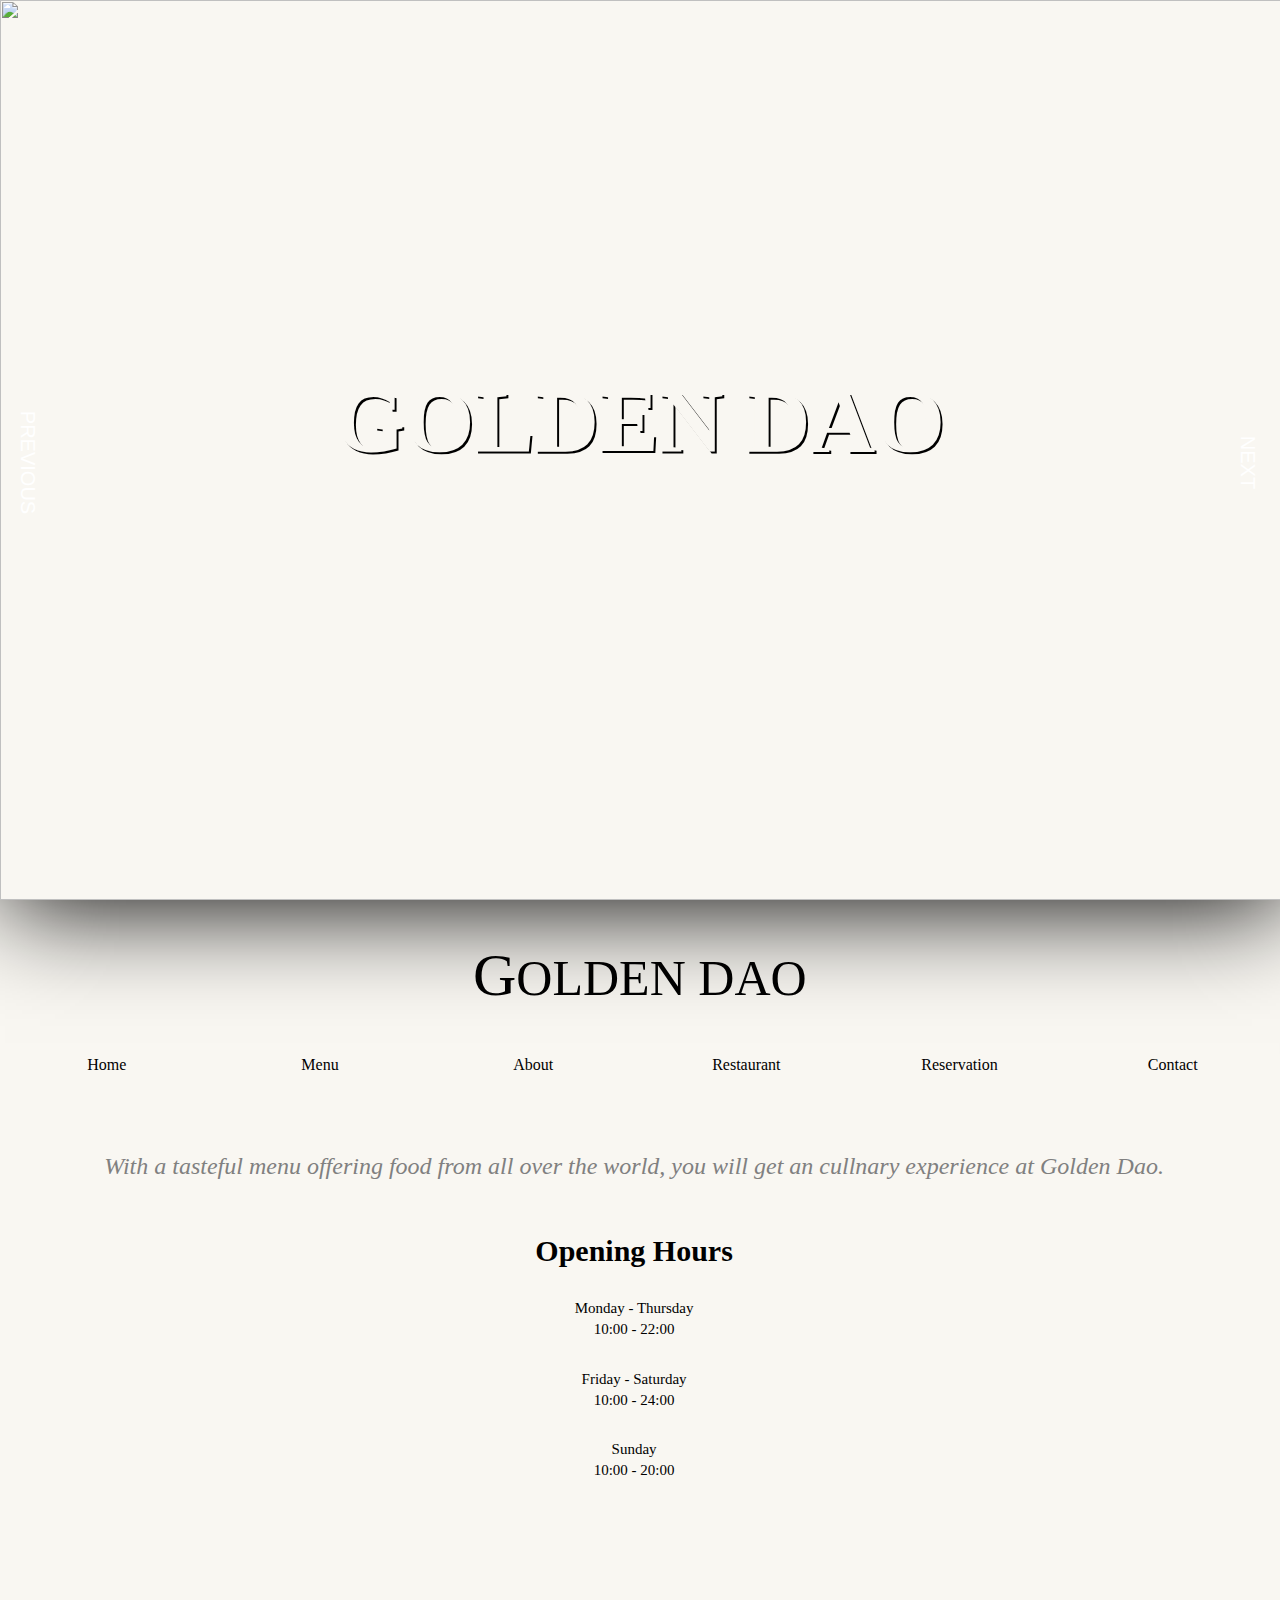
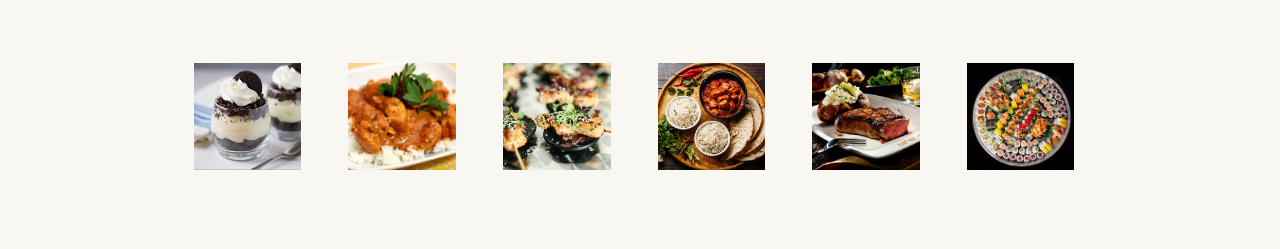
==== project/index.html @ 10da3f5b "Update index.html" ====
<!DOCTYPE html>
<html lang="en">
<head>
    <meta charset="UTF-8">
    <title>H O M E</title>
    <link rel="stylesheet" type="text/css" href="css/index.css">
    <style>
        #divSlideshow{
            position: static;
            width: 101.4%;
            height: 100vh;
            margin-left: -8px;
            margin-top: -8px;
            box-shadow: 5px 5px 100px black;
        }

        #title {
            position: absolute;
            top: 40%;
            left: 50%;
            transform: translate(-50%, -50%);
            font-size: 7vw;
            font-family: "Times New Roman",sans-serif;
            color: #F9F7F2;
            text-shadow: 2px 2px black;
         }

        #slide{
            transition: 2s;
        }
    </style>
</head>
<body>
    <div id="divSlideshow">
        <div id = "btnPrevNext"><button id = "prev">PREVIOUS</button>
        <button id = "next">NEXT</button></div>
        <img id="slide" src="img/slide0.png" width="100%" height="100%">
        <h1 id="title">GOLDEN DAO</h1>
    </div>
    <div id="container">
        <div id="banner">
            <div id = "logo">GOLDEN  DAO</div>
        </div>
        <div id="heleMenybar">
             <div id="navbarIcon" class="tlf" onclick="shownavbarIcon(this)">
                  <div class="bar1"></div>
                  <div class="bar2"></div>
                  <div class="bar3"></div>
             </div>


            <div id="meny" class="menyCSS1">
                <ul class="menybar">
                    <a href="index.html"><li id="home" class="menyCss">Home</li></a>
                    <a href="menu.html"><li id="menu" class="menyCss">Menu</li></a>
                    <a href="about.html"><li id="about" class="menyCss">About</li></a>
                    <a href="restaurant.html"><li id="restaurant" class="menyCss">Restaurant</li></a>
                    <a href="reservation.html"><li id="reservation" class="menyCss">Reservation</li></a>
                    <a href="contact.html"><li id="contact" class="menyCss">Contact</li></a>
                </ul>
            </div>
        </div><br>
        <div id="content">
            <p id="intro">With a tasteful menu offering food from all over the world, you will get an cullnary experience at Golden Dao.</p>
            <h1 id="h1opening">Opening Hours</h1>
            <p class="days">Monday - Thursday</p>
            <p class="times">10:00 - 22:00</p>
            <p class="days">Friday - Saturday</p>
            <p class="times">10:00 - 24:00</p>
            <p class="days">Sunday</p>
            <p class="times">10:00 - 20:00</p>
            <div id="pictures">
                <img class="picture" src="img/dessert.jpg" width="10%" height="10%">
                <img class="picture" src="img/tikkatikka.jpg" width="10%" height="10%">
                <img class="picture" src="img/spanishsate.jpg" width="10%" height="10%">
                <img class="picture" src="img/foodplate.jpg" width="10%" height="10%">
                <img class="picture" src="img/biff.jpg" width="10%" height="10%">
                <img class="picture" src="img/sushi.jpeg" width="10%" height="10%">
            </div>
        </div>
    </div>

    <script src="js/mal.js"></script>
    <script src="js/slideshow.js"></script>

</body>
</html>
---- project/css/index.css ----
html{
            margin: auto;
            background-color: #F9F7F2;
            overflow-x: hidden;
        }

        #container{
            padding: 4px;
            height: 800px;
            margin-left: -11.8px;
            margin-top: -11.8px;

        }
        #banner{
            position:relative;
            width: 100.9%;
            height: 100px;
            text-align: center;
            background-color: #F9F7F2;
            z-index: -1;
        }
        #logo:first-letter {
            font-size: 60px;
        }
        #logo {
            font-family: "Times New Roman", sans-serif;
            display: inline-block;
            font-size: 50px;
            color: black;
            font-style: normal;
            position: relative;
            top: 10px;
            margin-top: 3%;
        }
        #meny{
            height: 48px;
            width: 100.9%;
            background-color: #F9F7F2;
            overflow: hidden;
            display: table;
            text-align: center;
            vertical-align: middle;
            line-height: 44px;
            display: block;
            margin-top: 4%;
        }
        #content{
            top: 20px;
            width: 85%;
            font-size: 15px;
            margin: auto;
            height: 700px;
            padding: 20px;
            text-align: center;
            z-index: -1;
            background-color: #F9F7F2;
        }
        #intro{
            font-size: 24px;
            font-style: italic;
            margin-bottom: 5%;
            color: gray;
        }
        #h1opening{
            margin: 3%;
        }
        .times{
            margin-bottom: 3%;
        }
        .days{
            margin-bottom: -1%;
        }
        #pictures{
            margin-top: 15%;

        }
        .picture{
            margin: 2%;
        }
        #imgCont {
            float: right;
            width: 400px
        }
        ul {
            list-style-type: none;
            margin:0;
            padding: 0;
            height: 100px;
            overflow: hidden;
        }
        #btnPrevNext {
            position: absolute;
            width: 100%;
            height: 100%;
        }

        #prev {
            position: relative;
            float: left;
            color: white;
            margin-left: -30px;
            top: 50%;
            border:none;
            transform: rotate(90deg);
            background-color: transparent;
            font-size: 20px;

        }
        button:focus {
            outline: 0;
        }
        button:hover {
            text-shadow: 0px 5px 1px #888888;
            cursor: pointer;
        }
        button:active {
            text-shadow: 0px 1px 1px #888888;
        }
        #next {
            position: relative;
            float: right;
            font-size: 20px;
            top: 50%;
            color: white;
            transform: rotate(90deg);
            border:none;
            background-color: transparent;
        }
        li {
            float: left;
            width: calc(100%/6);
            height: 44px;
            display: inline;
            color: black;
        }
        li a{
            display: block;
            color:black;
            text-align: center;
            padding: 14px 16px;
            text-decoration: none;
        }
        li:hover{
            color: gray;
            border-top: 2px solid gray;
            border-bottom: 2px solid gray;
            transition:0.5s;
            cursor:pointer;
        }
        li:visited {
            color: black;
        }

        .sticky {
          position: sticky;
          top: 0;
          width: 100%;
        }
        .sticky + .content {
            padding-top: 60px;
        }

        @media screen and (max-width: 700px) {
            #meny {
                display: none;
                height: 280px;
            }
            .tlf {
                display: inline-block;
                cursor: pointer;
                margin-left: 30px;
                float: left;
                transition: 2s;
            }

            .bar1, .bar2, .bar3 {
                width: 35px;
                height: 5px;
                background-color: #333;
                margin: 6px 0;
                transition: 0.4s;
            }

            .change .bar1 {
                -webkit-transform: rotate(-45deg) translate(-9px, 6px);
                transform: rotate(-45deg) translate(-9px, 6px);
            }

            .change .bar2 {
                opacity: 0;
            }

            .change .bar3 {
                -webkit-transform: rotate(45deg) translate(-8px, -8px);
                transform: rotate(45deg) translate(-8px, -8px);
            }
            #content{
                font-size: 12px;
            }

            li {
                text-align: center;
                vertical-align: middle;
                line-height: 5px;
                float: left;
                overflow: hidden;
                height: 5px;
                padding: 20px 0 20px 0;
                width: 100%;
            }
            ul {
                height: 400px;
            }

        }
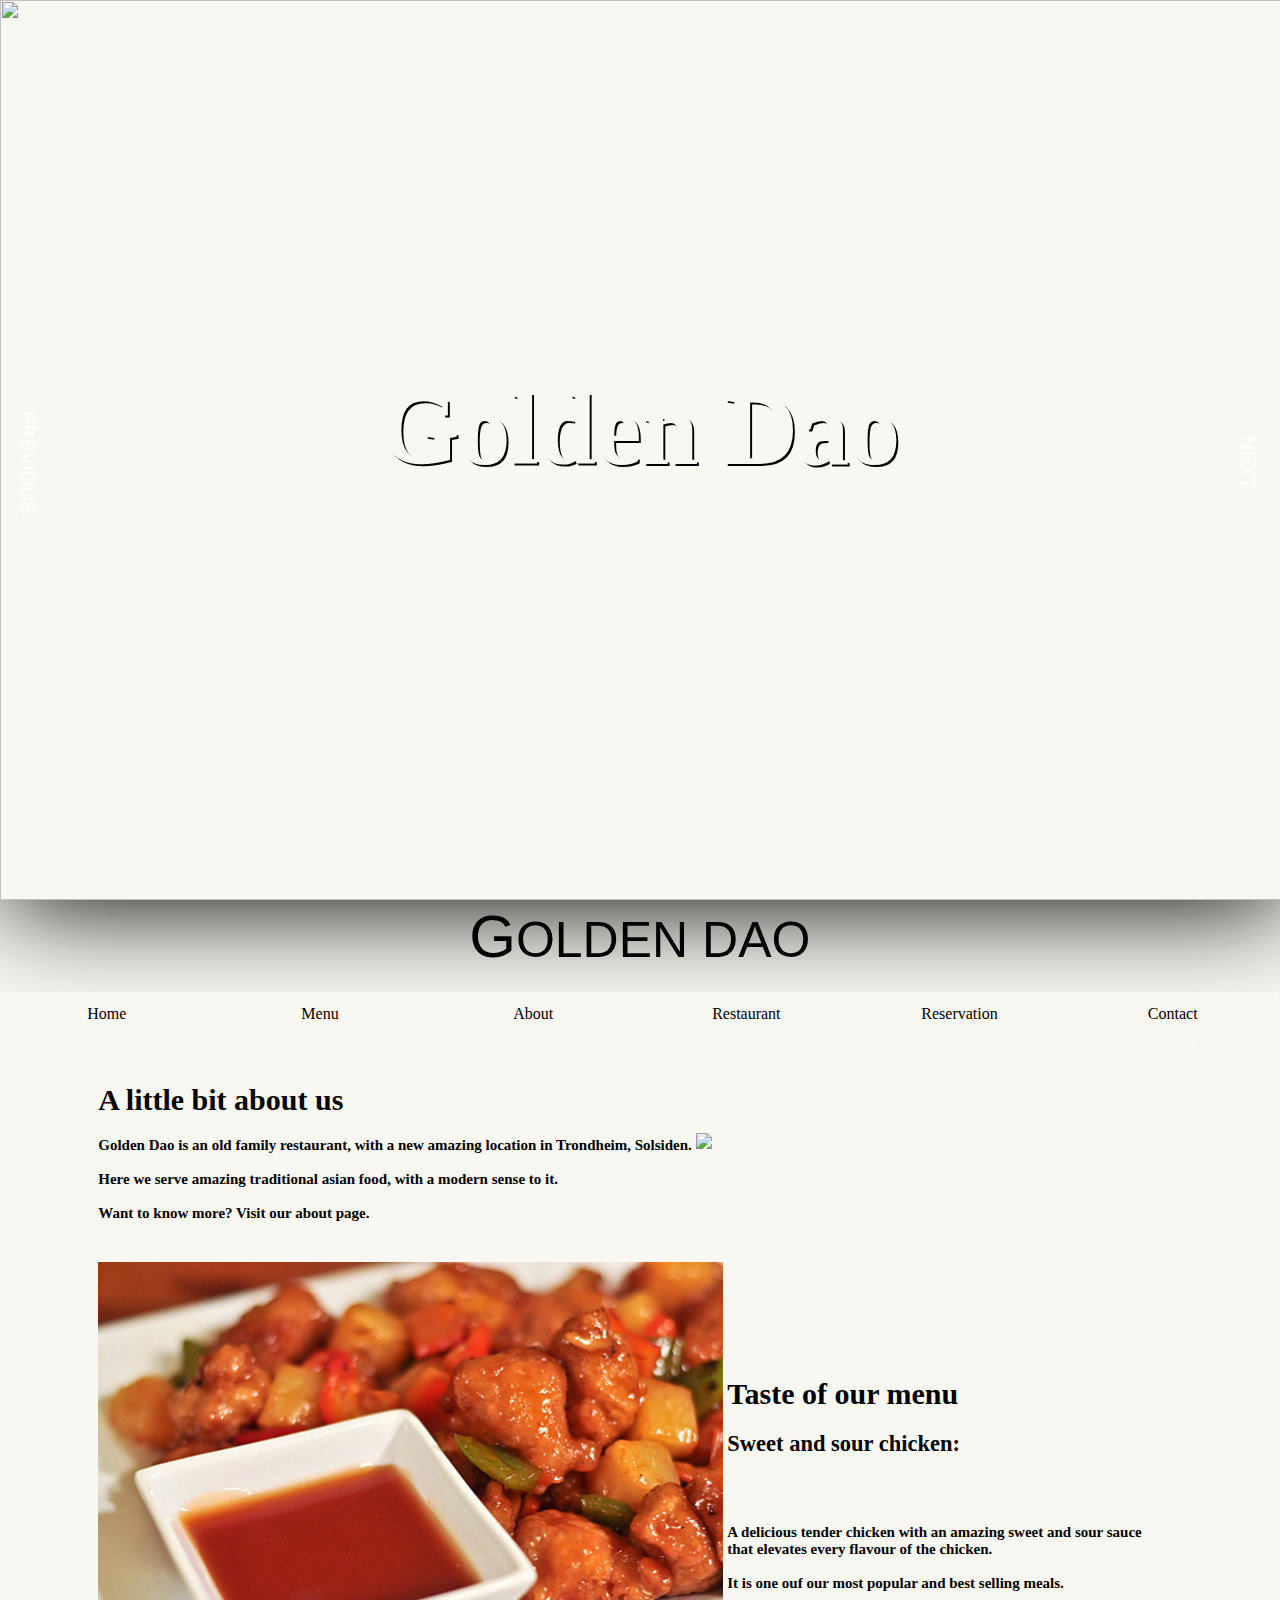
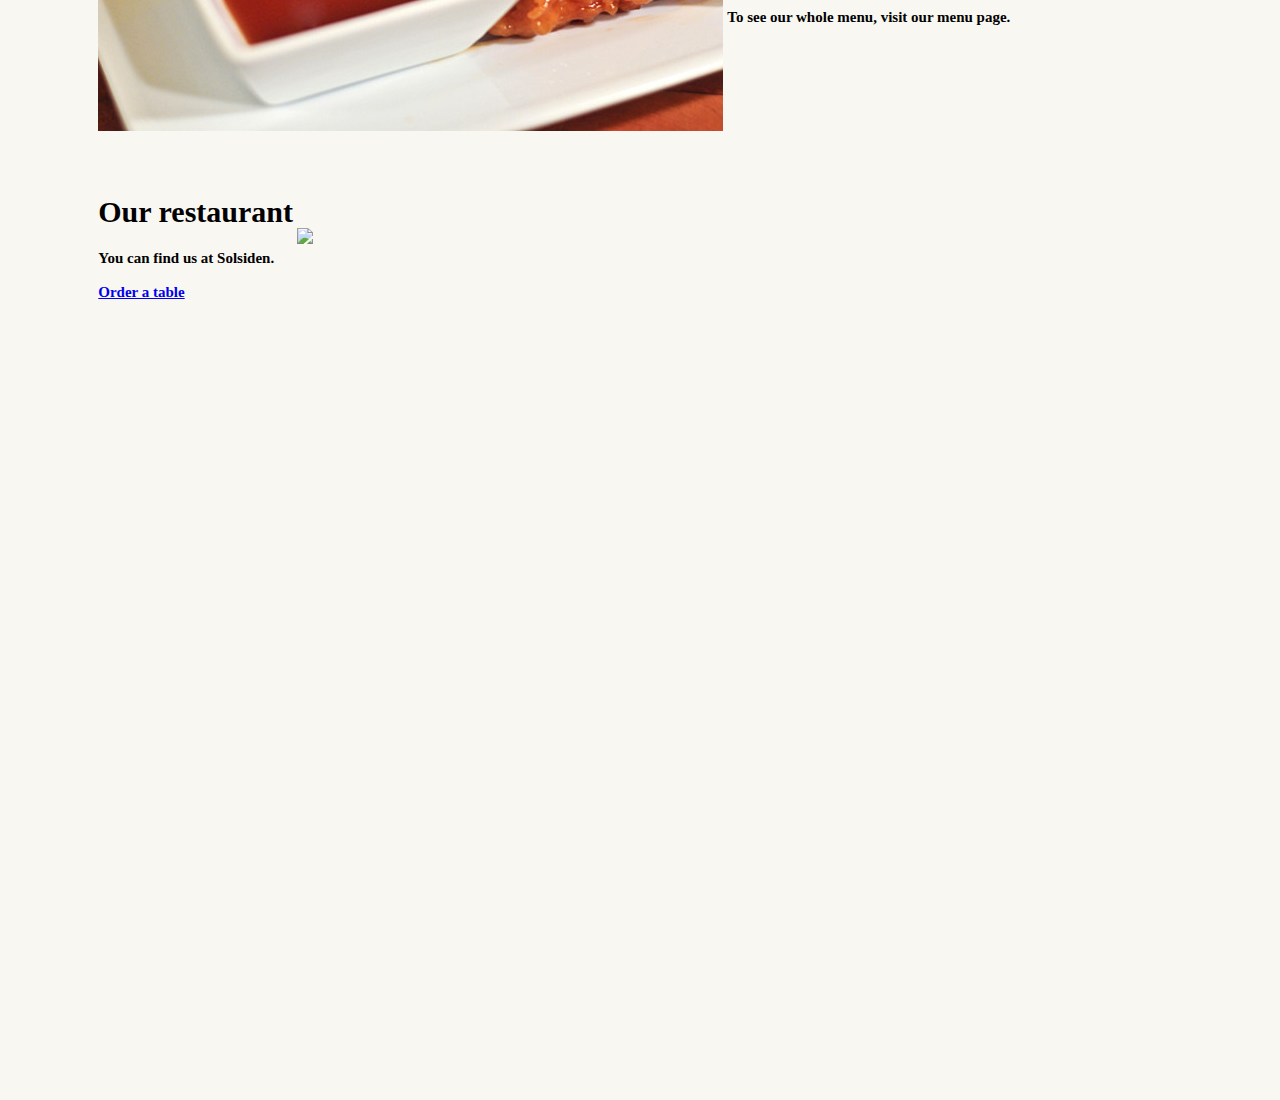
==== commit 0fb5f26d: "Add files via upload" ====
--- a/project/index.html
+++ b/project/index.html
@@ -3,7 +3,8 @@
 <head>
     <meta charset="UTF-8">
     <title>H O M E</title>
-    <link rel="stylesheet" type="text/css" href="css/index.css">
+    <link rel="stylesheet" type="text/css" href="css/malCss.css">
+    <link rel="stylesheet" type="text/css" href="css/home.css">
     <style>
         #divSlideshow{
             position: static;
@@ -19,8 +20,8 @@
             top: 40%;
             left: 50%;
             transform: translate(-50%, -50%);
-            font-size: 7vw;
-            font-family: "Times New Roman",sans-serif;
+            font-size: 8vw;
+            font-family: Harrington;
             color: #F9F7F2;
             text-shadow: 2px 2px black;
          }
@@ -28,6 +29,28 @@
         #slide{
             transition: 2s;
         }
+        html{
+        margin: auto;
+        overflow-x: hidden;
+        }
+        #container{
+            padding: 4px;
+            height: 180vh;
+            margin-left: -11.8px;
+            margin-top: -11.8px;
+        }
+        #content{
+            top: 20px;
+            width: 85%;
+            font-size: 15px;
+            height: 100%;
+            margin: auto;
+            padding: 20px;
+            text-align: left;
+            z-index: -1;
+            background-color: #F9F7F2;
+        }
+
     </style>
 </head>
 <body>
@@ -35,7 +58,7 @@
         <div id = "btnPrevNext"><button id = "prev">PREVIOUS</button>
         <button id = "next">NEXT</button></div>
         <img id="slide" src="img/slide0.png" width="100%" height="100%">
-        <h1 id="title">GOLDEN DAO</h1>
+        <h1 id="title">Golden Dao</h1>
     </div>
     <div id="container">
         <div id="banner">
@@ -59,24 +82,49 @@
                     <a href="contact.html"><li id="contact" class="menyCss">Contact</li></a>
                 </ul>
             </div>
-        </div><br>
+        </div>
         <div id="content">
-            <p id="intro">With a tasteful menu offering food from all over the world, you will get an cullnary experience at Golden Dao.</p>
-            <h1 id="h1opening">Opening Hours</h1>
-            <p class="days">Monday - Thursday</p>
-            <p class="times">10:00 - 22:00</p>
-            <p class="days">Friday - Saturday</p>
-            <p class="times">10:00 - 24:00</p>
-            <p class="days">Sunday</p>
-            <p class="times">10:00 - 20:00</p>
-            <div id="pictures">
-                <img class="picture" src="img/dessert.jpg" width="10%" height="10%">
-                <img class="picture" src="img/tikkatikka.jpg" width="10%" height="10%">
-                <img class="picture" src="img/spanishsate.jpg" width="10%" height="10%">
-                <img class="picture" src="img/foodplate.jpg" width="10%" height="10%">
-                <img class="picture" src="img/biff.jpg" width="10%" height="10%">
-                <img class="picture" src="img/sushi.jpeg" width="10%" height="10%">
-            </div>
+            <table>
+            <tr>
+                <th>
+                <h1>A little bit about us</h1>
+                    Golden Dao is an old family restaurant, with a new amazing location in Trondheim, Solsiden.
+                    <br><br>
+                    Here we serve amazing traditional asian food, with a modern sense to it. <br><br>
+                    Want to know more? Visit our about page.
+                </th>
+                <th><img id = "imgAbout" class="imgCSS" src="img/home1.jpg"></th>
+            </tr>
+            </table><br><br>
+            <table>
+                <tr>
+                    <th>
+                        <img id = "imgMenu" class="imgCSS" src = "img/sweetnsour.jpg">
+                    </th>
+                    <th>
+                        <h1 id = "lol">Taste of our menu</h1>
+            <h2>Sweet and sour chicken:</h2><br><br>
+            <p>
+                A delicious tender chicken with an amazing sweet and sour sauce that elevates every flavour of the chicken.<br><br>
+                It is one ouf our most popular and best selling meals. <br><br>
+                To see our whole menu, visit our menu page.
+                    </th>
+                </tr>
+            </table>
+            <br><br>
+            <table>
+                <tr>
+                    <th>
+                       <h1>Our restaurant </h1>
+                        You can find us at Solsiden.<br><br>
+                        <a href="reservation.html">Order a table</a>
+
+                    </th>
+                    <th>
+                        <img id = "imgRes" class = "imgCSS" src="img/solsiden.jpg">
+                    </th>
+                </tr>
+            </table>
         </div>
     </div>
 
--- a/project/css/malCss.css
+++ b/project/css/malCss.css
@@ -0,0 +1,200 @@
+    html{
+            margin: auto;
+            background-color: #F9F7F2;
+            overflow-x: hidden;
+        }
+
+        #container{
+            padding: 4px;
+            height: 800px;
+            margin-left: -11.8px;
+            margin-top: -11.8px;
+
+        }
+        #banner{
+            position:relative;
+            width: 100.9%;
+            height: 100px;
+            text-align: center;
+            background-color: #F9F7F2;
+            z-index: -1;
+        }
+        #logo:first-letter {
+            font-size: 60px;
+        }
+        #logo {
+            font-family: harrington, sans-serif;
+            display: inline-block;
+            font-size: 50px;
+            color: black;
+            font-style: normal;
+            position: relative;
+            top: 10px;
+        }
+        #meny{
+            height: 48px;
+            width: 100.9%;
+            background-color: #F9F7F2;
+            overflow: hidden;
+            display: table;
+            text-align: center;
+            vertical-align: middle;
+            line-height: 44px;
+            display: block;
+        }
+        #content{
+            top: 20px;
+            width: 85%;
+            font-size: 15px;
+            margin: auto;
+            height: 700px;
+            padding: 20px;
+            text-align: left;
+            z-index: -1;
+            background-color: #F9F7F2;
+        }
+
+        #imgCont {
+            float: right;
+            width: 400px
+        }
+        ul {
+            list-style-type: none;
+            margin:0;
+            padding: 0;
+            height: 100px;
+            overflow: hidden;
+        }
+        #btnPrevNext {
+            position: absolute;
+            width: 100%;
+            height: 100%;
+        }
+
+        #prev {
+            position: relative;
+            float: left;
+            color: white;
+            margin-left: -30px;
+            top: 50%;
+            border:none;
+            transform: rotate(90deg);
+            background-color: transparent;
+            font-size: 20px;
+
+        }
+        button:focus {
+            outline: 0;
+        }
+        button:hover {
+            text-shadow: 0px 5px 1px #888888;
+            cursor: pointer;
+        }
+        button:active {
+            text-shadow: 0px 1px 1px #888888;
+        }
+        #next {
+            position: relative;
+            float: right;
+            font-size: 20px;
+            top: 50%;
+            color: white;
+            transform: rotate(90deg);
+            border:none;
+            background-color: transparent;
+        }
+        li {
+            float: left;
+            width: calc(100%/6);
+            height: 44px;
+            display: inline;
+            color: black;
+        }
+        li a{
+            display: block;
+            color:black;
+            text-align: center;
+            padding: 14px 16px;
+            text-decoration: none;
+        }
+        li:hover{
+            color: gray;
+            border-top: 2px solid gray;
+            border-bottom: 2px solid gray;
+            transition:0.5s;
+            cursor:pointer;
+        }
+        li:visited {
+            color: black;
+        }
+
+        .sticky {
+          position: sticky;
+          top: 0;
+          width: 100%;
+        }
+        .sticky + .content {
+            padding-top: 60px;
+        }
+
+        @media screen and (max-width: 700px) {
+            #meny {
+                display: none;
+                height: 280px;
+            }
+            .tlf {
+                display: inline-block;
+                cursor: pointer;
+                margin-left: 30px;
+                float: left;
+                transition: 2s;
+            }
+
+            .bar1, .bar2, .bar3 {
+                width: 35px;
+                height: 5px;
+                background-color: #333;
+                margin: 6px 0;
+                transition: 0.4s;
+            }
+
+            .change .bar1 {
+                -webkit-transform: rotate(-45deg) translate(-9px, 6px);
+                transform: rotate(-45deg) translate(-9px, 6px);
+            }
+
+            .change .bar2 {
+                opacity: 0;
+            }
+
+            .change .bar3 {
+                -webkit-transform: rotate(45deg) translate(-8px, -8px);
+                transform: rotate(45deg) translate(-8px, -8px);
+            }
+            #content{
+                font-size: 12px;
+            }
+
+
+            li {
+                text-align: center;
+                vertical-align: middle;
+                line-height: 5px;
+                float: left;
+                overflow: hidden;
+                height: 5px;
+                padding: 20px 0 20px 0;
+                width: 100%;
+            }
+            ul {
+                height: 400px;
+            }
+
+        }
+
+
+
+
+
+
+
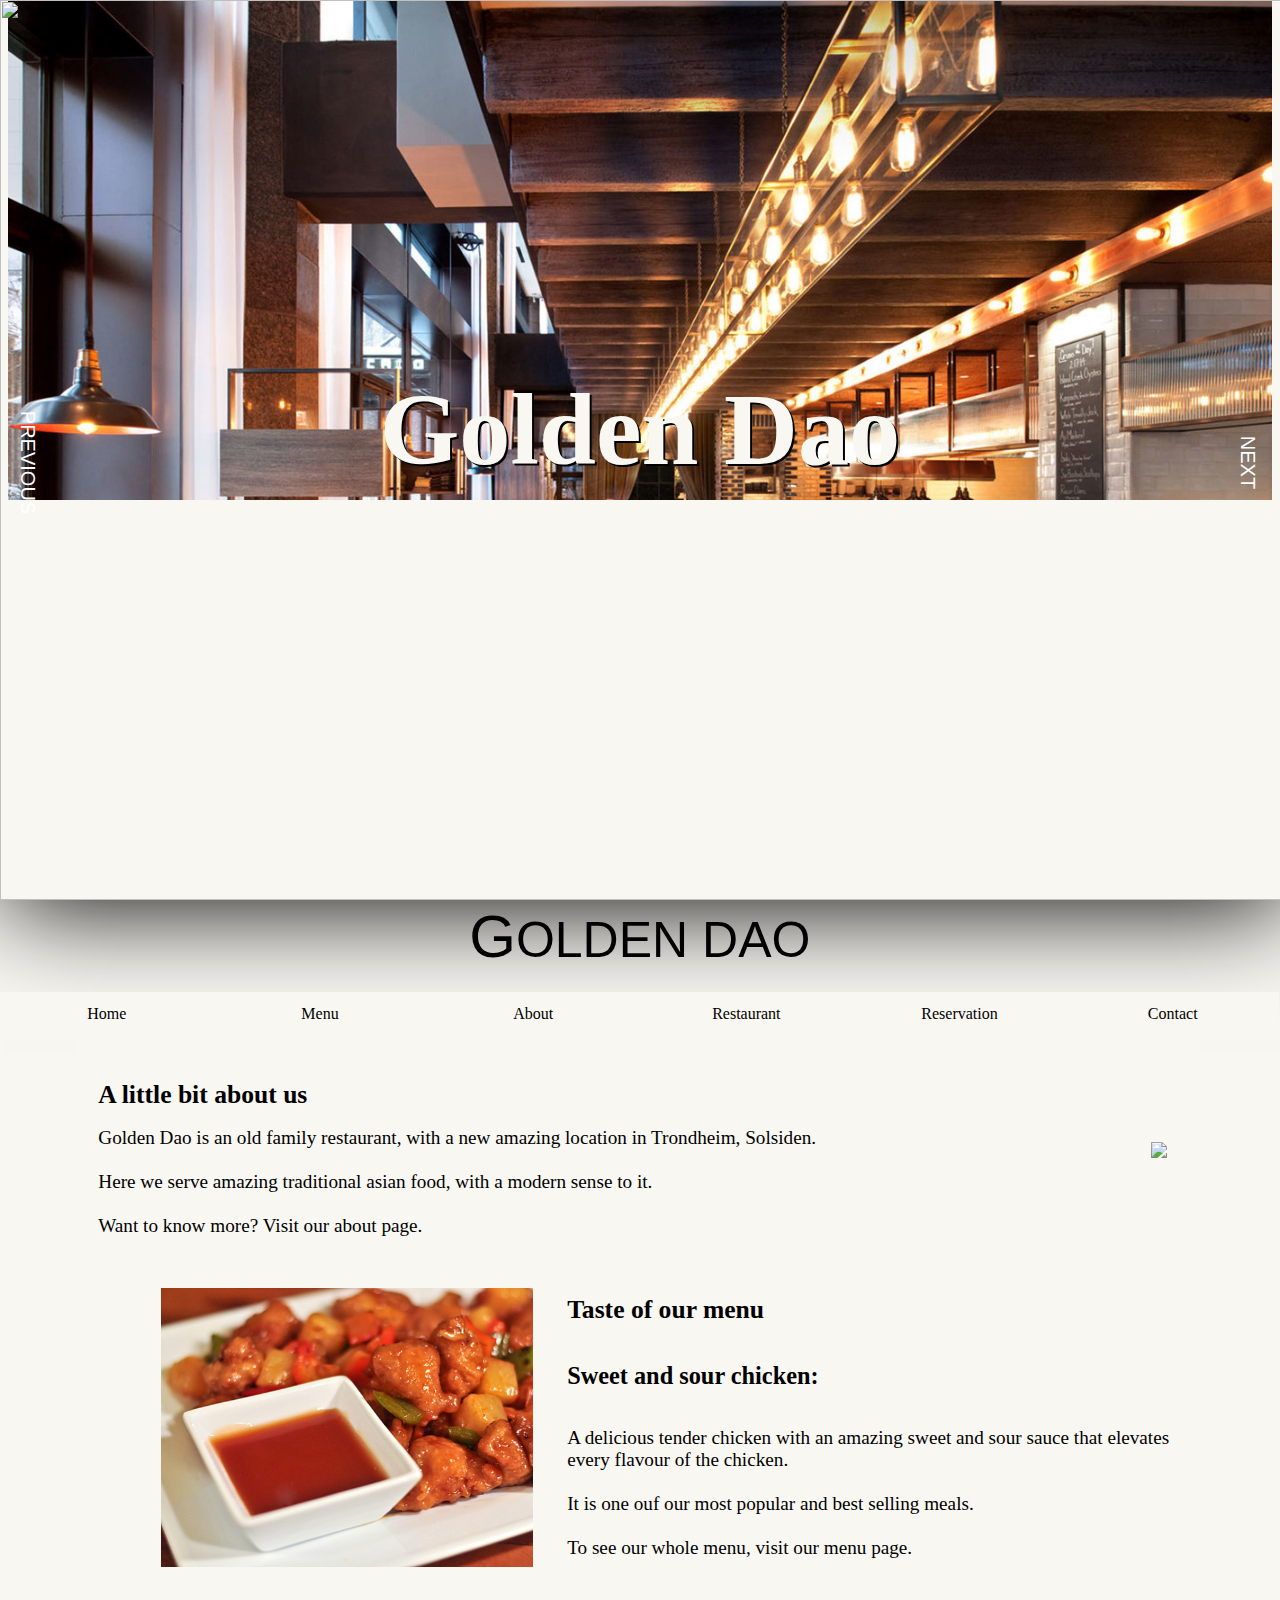
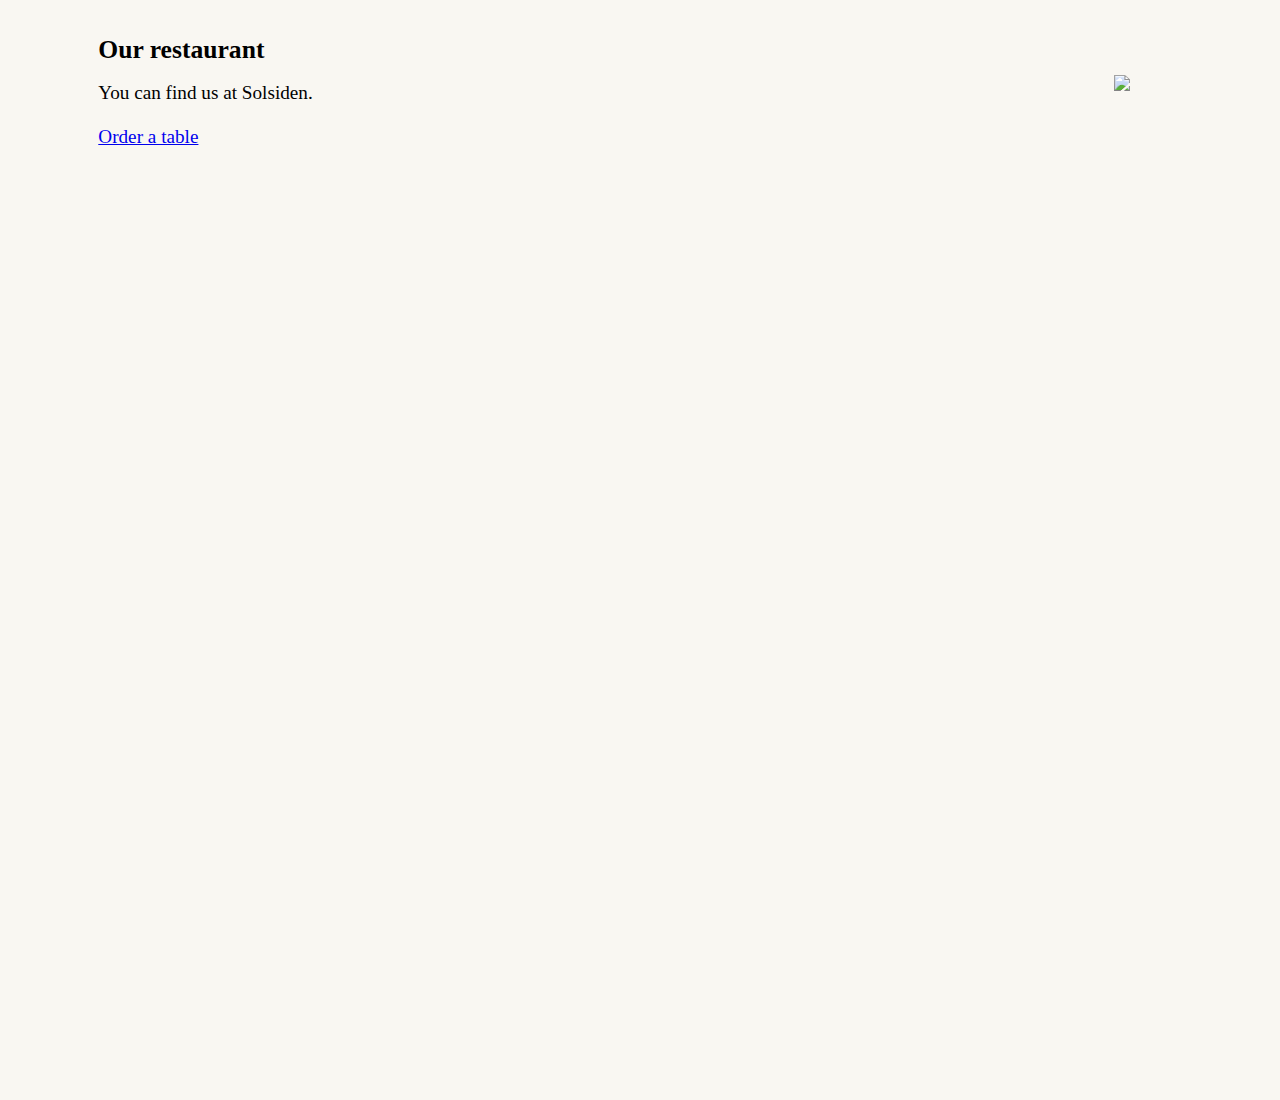
==== commit 26beb1ca: "Add files via upload" ====
--- a/project/index.html
+++ b/project/index.html
@@ -14,7 +14,6 @@
             margin-top: -8px;
             box-shadow: 5px 5px 100px black;
         }
-
         #title {
             position: absolute;
             top: 40%;
@@ -25,7 +24,6 @@
             color: #F9F7F2;
             text-shadow: 2px 2px black;
          }
-
         #slide{
             transition: 2s;
         }
@@ -50,7 +48,6 @@
             z-index: -1;
             background-color: #F9F7F2;
         }
-
     </style>
 </head>
 <body>
@@ -103,7 +100,7 @@
                     </th>
                     <th>
                         <h1 id = "lol">Taste of our menu</h1>
-            <h2>Sweet and sour chicken:</h2><br><br>
+            <h2>Sweet and sour chicken:</h2><br><br><br>
             <p>
                 A delicious tender chicken with an amazing sweet and sour sauce that elevates every flavour of the chicken.<br><br>
                 It is one ouf our most popular and best selling meals. <br><br>
@@ -132,4 +129,4 @@
     <script src="js/slideshow.js"></script>
 
 </body>
-</html>
+</html>--- a/project/css/home.css
+++ b/project/css/home.css
@@ -0,0 +1,48 @@
+#imgAbout {
+    float: right;
+}
+h1 {
+    text-align: left;
+    font-size: 2vw;
+}
+h2 {
+    font-size: 1.9vw;
+    text-align: center;
+    float: left;
+}
+table {
+    background-color: #F9F7F2;
+    margin: auto;
+    width: 100%
+}
+th {
+    font-weight: normal;
+    text-align: left;
+    font-size: 1.5vw;
+    margin-top: 80px;
+}
+#imgRes {
+    float: right;
+    width: 70%;
+}
+#imgMenu {
+    float: right;
+    padding-right: 30px;
+}
+.imgCSS {
+    width: 80%;
+}
+body {
+    background-image: url('../img/bakgrunnSide.jpg');
+    background-attachment: fixed;
+    background-position: center;
+    background-repeat: no-repeat;
+    background-size: cover;
+    height: 500px;
+}
+
+@media screen and (max-width: 960px){
+    #container {
+        height: 100vh;
+    }
+}
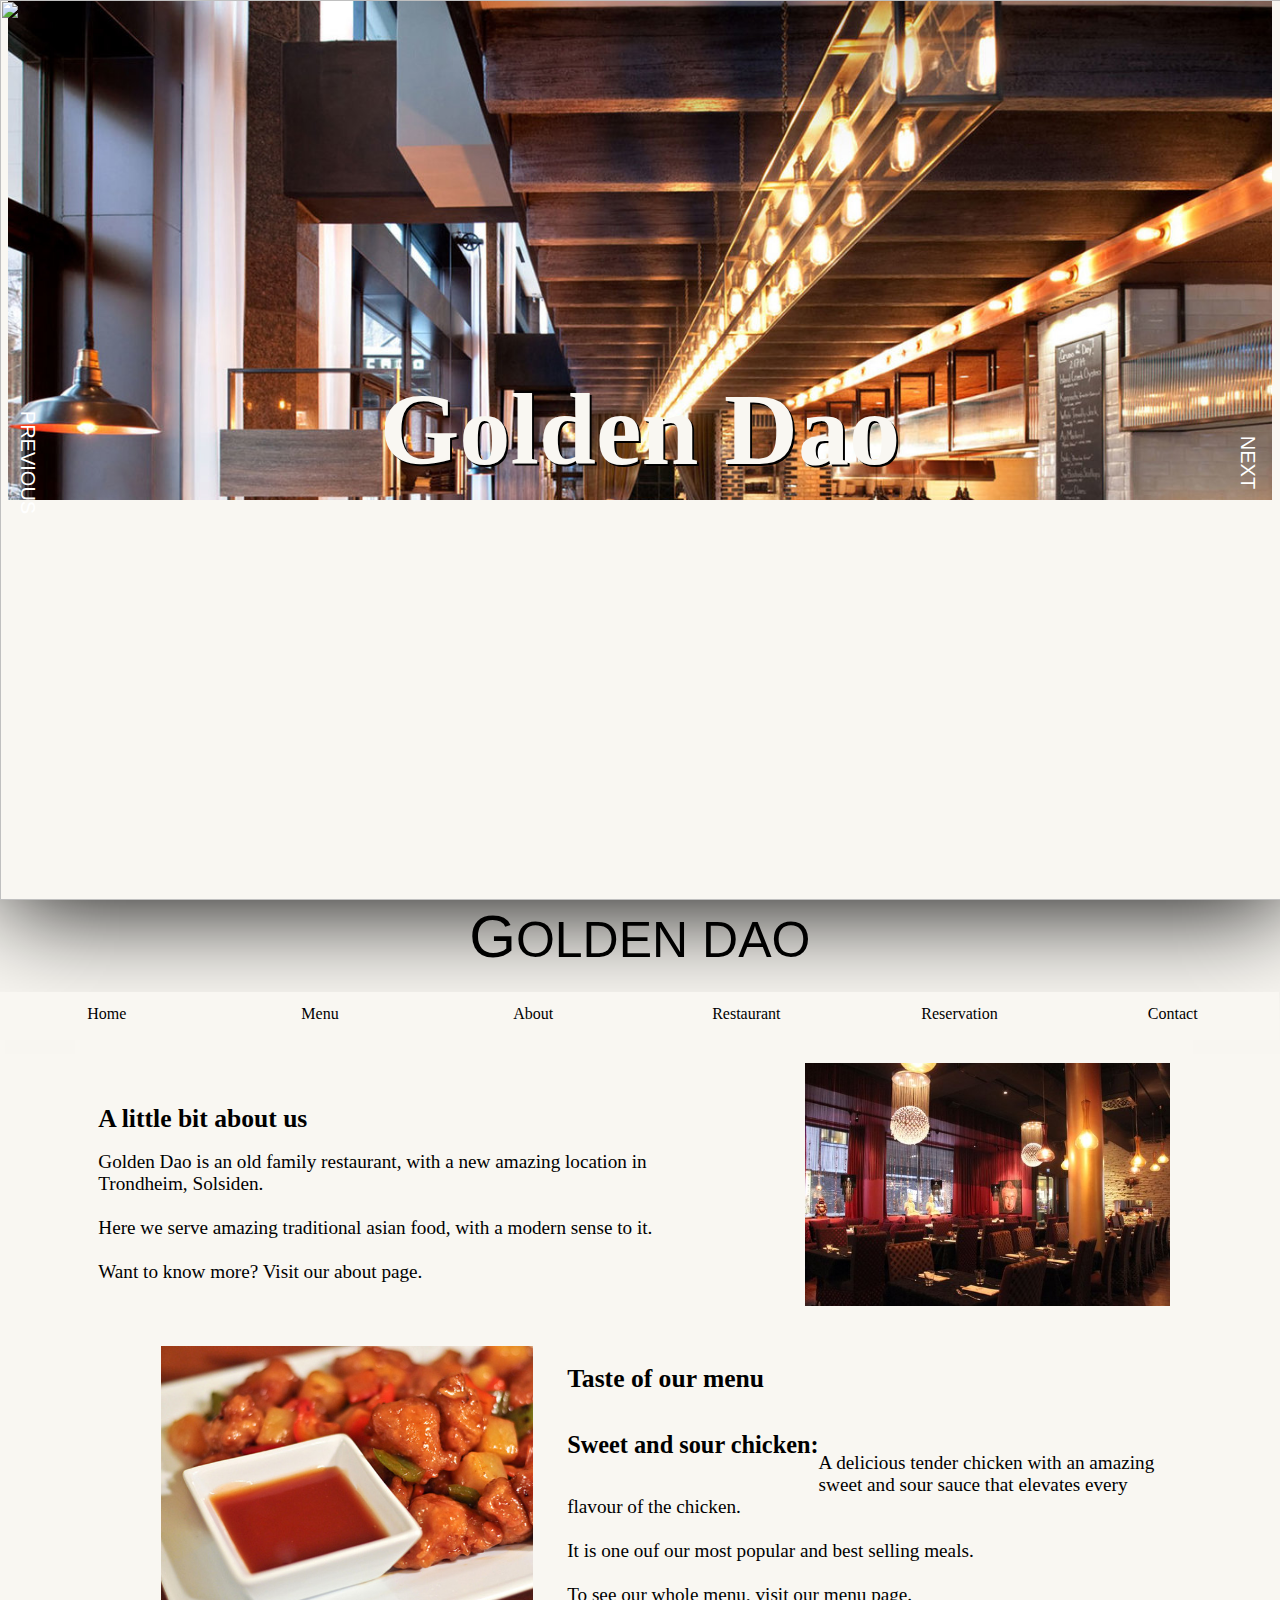
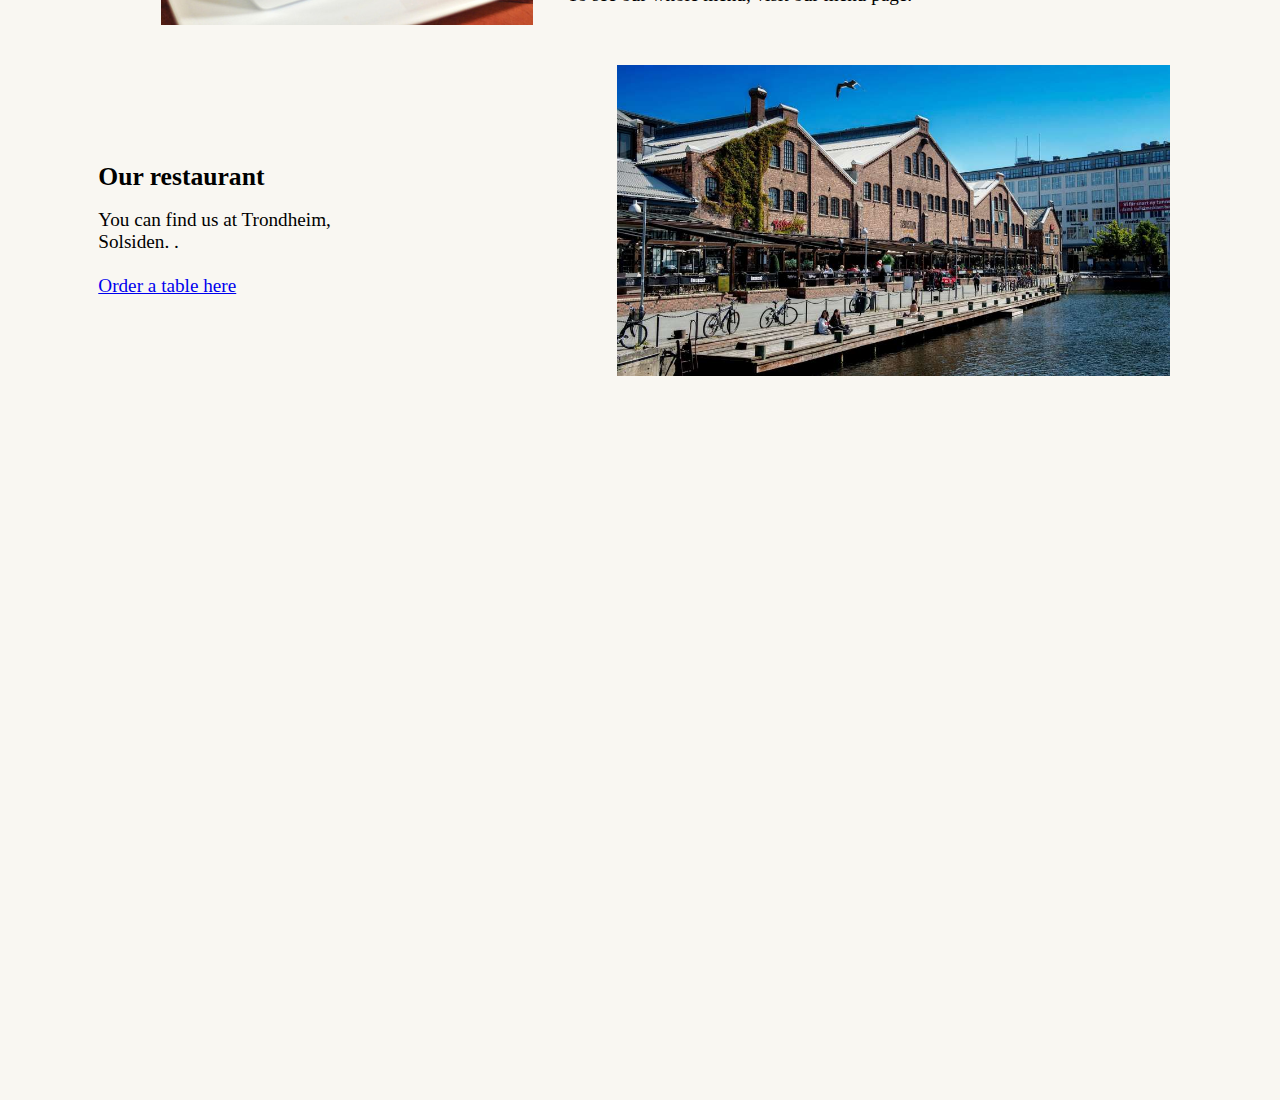
==== commit d021fef3: "Add files via upload" ====
--- a/project/index.html
+++ b/project/index.html
@@ -83,12 +83,12 @@
         <div id="content">
             <table>
             <tr>
-                <th>
+                <th class = "thFirst">
                 <h1>A little bit about us</h1>
                     Golden Dao is an old family restaurant, with a new amazing location in Trondheim, Solsiden.
                     <br><br>
                     Here we serve amazing traditional asian food, with a modern sense to it. <br><br>
-                    Want to know more? Visit our about page.
+                    Want to know more? Visit our about page.<br>
                 </th>
                 <th><img id = "imgAbout" class="imgCSS" src="img/home1.jpg"></th>
             </tr>
@@ -98,9 +98,9 @@
                     <th>
                         <img id = "imgMenu" class="imgCSS" src = "img/sweetnsour.jpg">
                     </th>
-                    <th>
+                    <th class="thFirst">
                         <h1 id = "lol">Taste of our menu</h1>
-            <h2>Sweet and sour chicken:</h2><br><br><br>
+            <h2>Sweet and sour chicken:</h2><br>
             <p>
                 A delicious tender chicken with an amazing sweet and sour sauce that elevates every flavour of the chicken.<br><br>
                 It is one ouf our most popular and best selling meals. <br><br>
@@ -111,10 +111,10 @@
             <br><br>
             <table>
                 <tr>
-                    <th>
+                    <th class="thFirst">
                        <h1>Our restaurant </h1>
-                        You can find us at Solsiden.<br><br>
-                        <a href="reservation.html">Order a table</a>
+                        You can find us at Trondheim, Solsiden. .<br><br>
+                        <a id = "link" href="reservation.html">Order a table here</a>
 
                     </th>
                     <th>
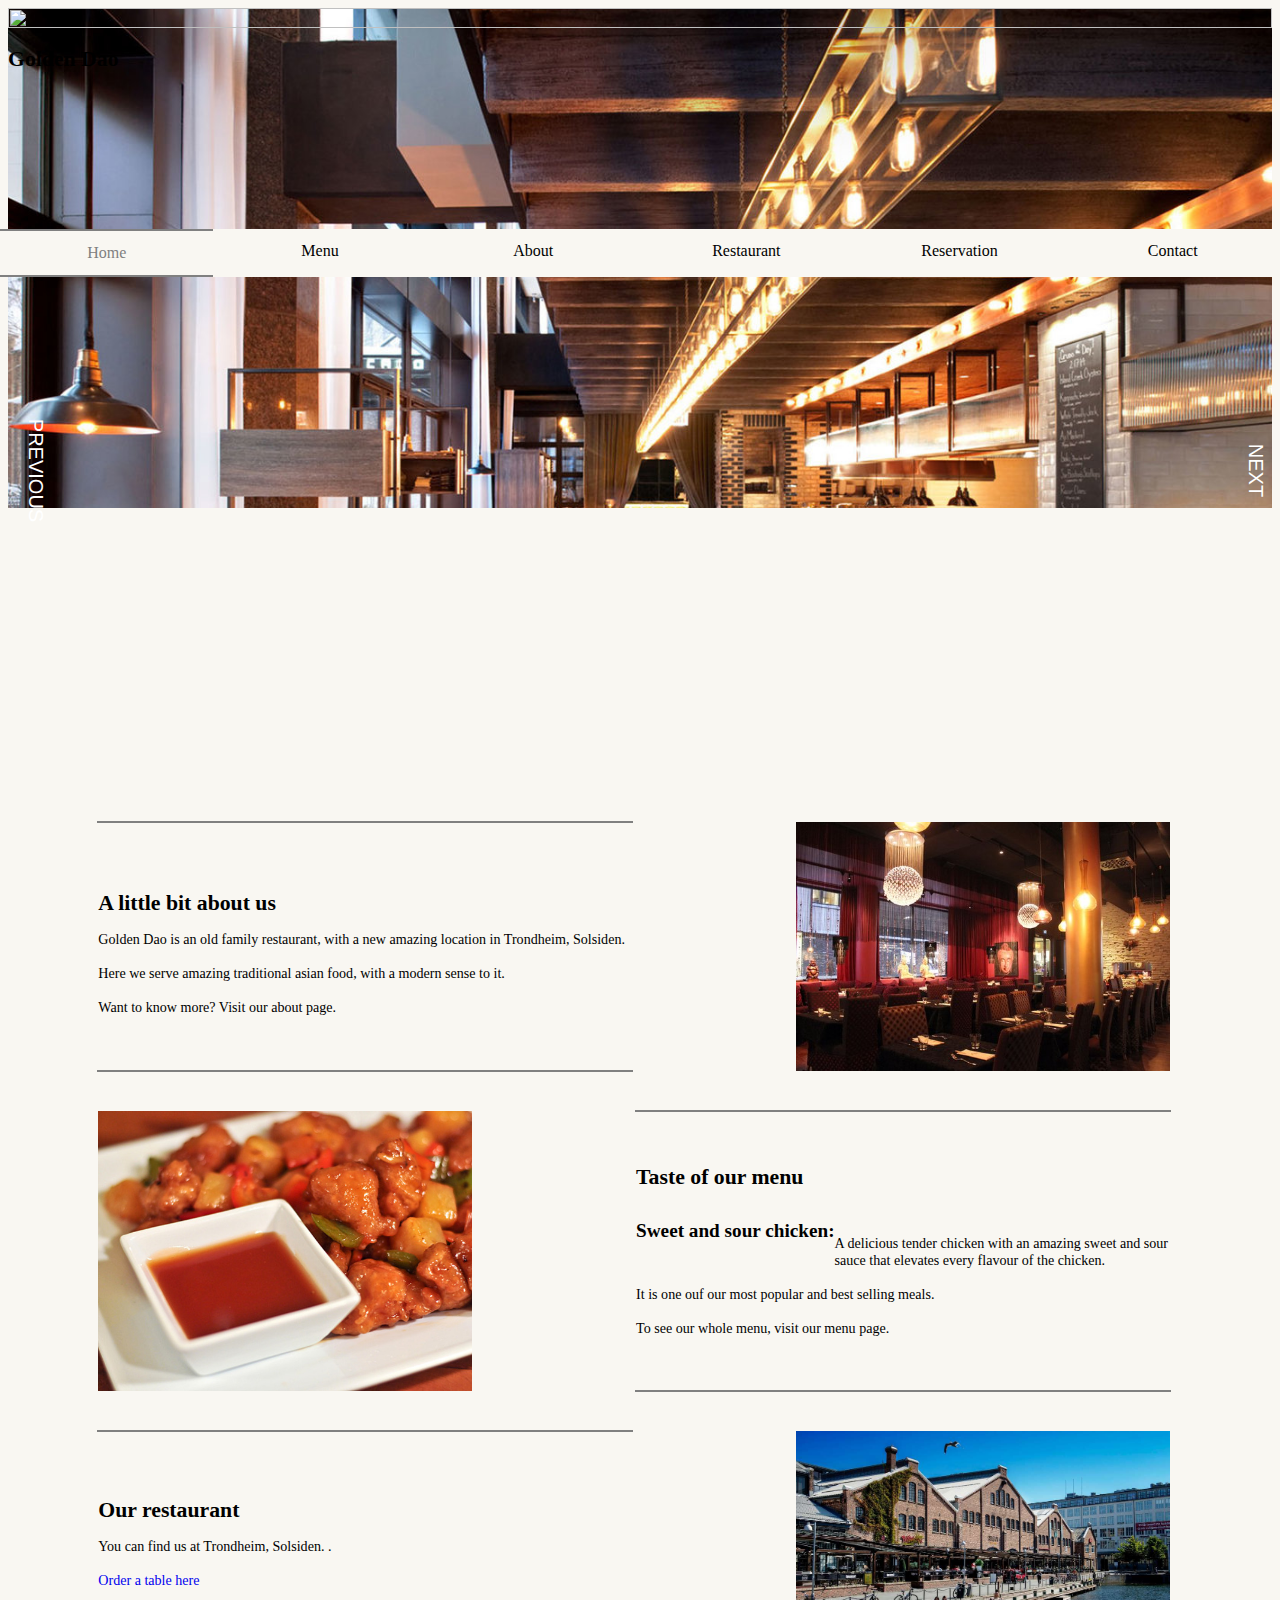
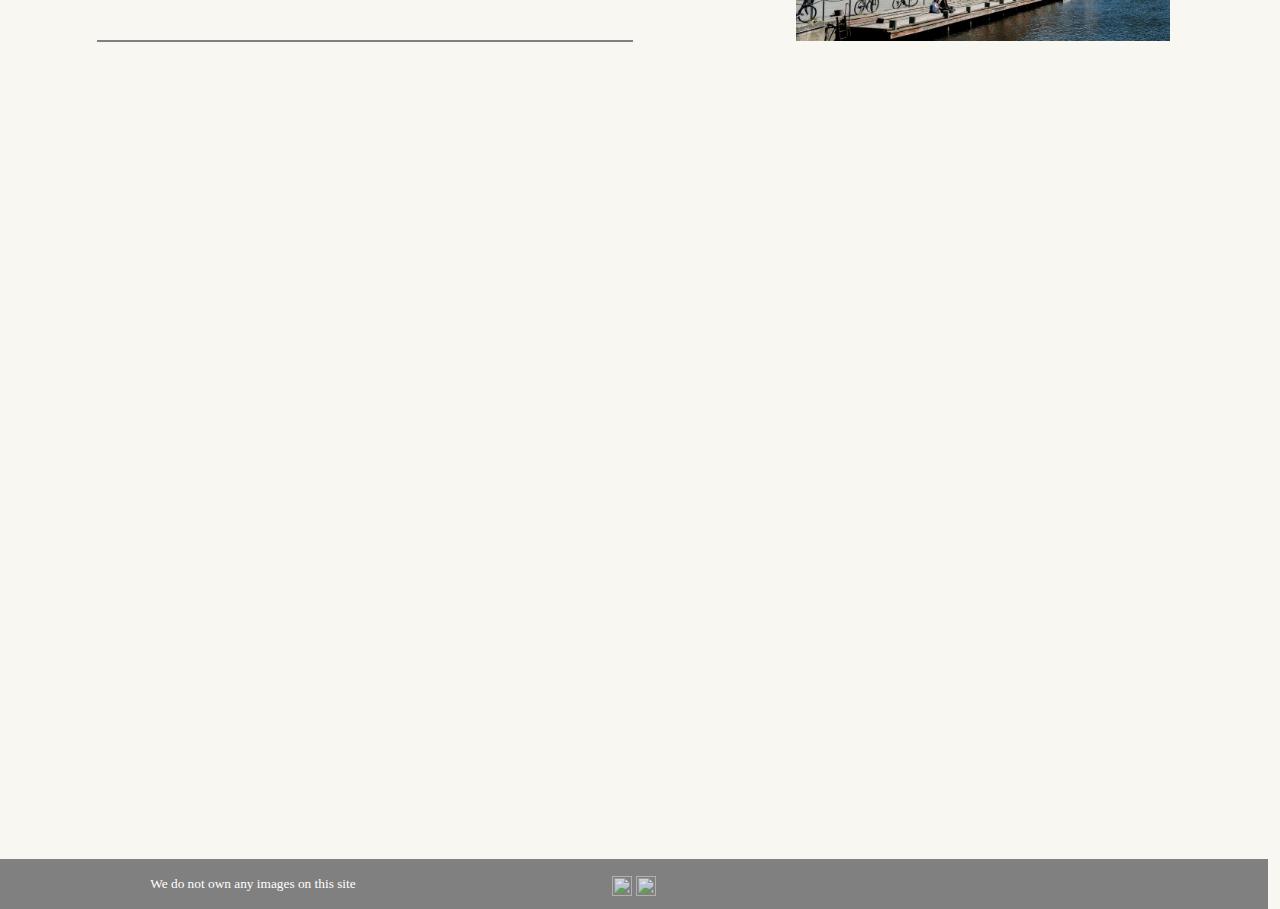
==== commit 0670a036: "Add files via upload" ====
--- a/project/index.html
+++ b/project/index.html
@@ -2,35 +2,15 @@
 <html lang="en">
 <head>
     <meta charset="UTF-8">
+    <meta name="viewport" content="width=device-width" /> <!-- https://stackoverflow.com/questions/7859336/why-are-my-css3-media-queries-not-working-on-mobile-devices -->
     <title>H O M E</title>
-    <link rel="stylesheet" type="text/css" href="css/malCss.css">
+    <link rel="icon" href="img/logodrage.png" type="image/gif" sizes="16x16">
+    <link rel="stylesheet" type="text/css" href="css/index.css">
+    <link rel="stylesheet" type="text/css" href="css/slideshow.css">
     <link rel="stylesheet" type="text/css" href="css/home.css">
+    <link rel="stylesheet" type="text/css" href="css/device.css">
     <style>
-        #divSlideshow{
-            position: static;
-            width: 101.4%;
-            height: 100vh;
-            margin-left: -8px;
-            margin-top: -8px;
-            box-shadow: 5px 5px 100px black;
-        }
-        #title {
-            position: absolute;
-            top: 40%;
-            left: 50%;
-            transform: translate(-50%, -50%);
-            font-size: 8vw;
-            font-family: Harrington;
-            color: #F9F7F2;
-            text-shadow: 2px 2px black;
-         }
-        #slide{
-            transition: 2s;
-        }
-        html{
-        margin: auto;
-        overflow-x: hidden;
-        }
+
         #container{
             padding: 4px;
             height: 180vh;
@@ -47,6 +27,29 @@
             text-align: left;
             z-index: -1;
             background-color: #F9F7F2;
+        }
+        #footer {
+           position:relative;
+           margin: auto;
+           left:0px;
+           bottom:0px;
+           height:50px;
+           width:100%;
+           background-color: grey;
+           color: white;
+           text-align: center;
+        }
+        #footer p{
+            float: left;
+            margin-top: -26px;
+            margin-bottom: 2px;
+            padding-left: 150px;
+        }
+        #socialLinks img{
+            width : 20px;
+            height : 100%;
+            margin-top: 17px;
+            opacity: 0.75;
         }
     </style>
 </head>
@@ -79,8 +82,8 @@
                     <a href="contact.html"><li id="contact" class="menyCss">Contact</li></a>
                 </ul>
             </div>
-        </div>
-        <div id="content">
+        </div><br><br><br><br><br><br><br><br><br><br><br><br><br><br><br><br><br><br><br><br><br><br><br><br><br><br><br><br><br>
+         <div id="content">
             <table>
             <tr>
                 <th class = "thFirst">
@@ -123,10 +126,17 @@
                 </tr>
             </table>
         </div>
+        <div id="footer">
+            <div id="socialLinks">
+                <a href="https://www.facebook.com"><img src="img/fb.png"></a>
+                <a href="https://www.instagram.com"><img src="img/ig.png"></a>
+            </div>
+            <p><small>We do not own any images on this site</small></p>
+        </div>
     </div>
 
     <script src="js/mal.js"></script>
     <script src="js/slideshow.js"></script>
 
 </body>
-</html>+</html>
--- a/project/css/index.css
+++ b/project/css/index.css
@@ -0,0 +1,222 @@
+    html{
+            margin: auto;
+            background-color: #F9F7F2;
+            overflow-x: hidden;
+        }
+
+        #container{
+            padding: 4px;
+            height: 800px;
+            margin-left: -11.8px;
+            margin-top: -11.8px;
+
+        }
+        #banner{
+            position:relative;
+            width: 100.9%;
+            height: 100px;
+            text-align: center;
+            background-color: #F9F7F2;
+            z-index: -1;
+        }
+        #logo:first-letter {
+            font-size: 60px;
+        }
+        #logo {
+            font-family: "Times New Roman", sans-serif;
+            display: inline-block;
+            font-size: 50px;
+            color: black;
+            font-style: normal;
+            position: relative;
+            top: 10px;
+            margin-top: 3%;
+        }
+        #meny{
+            height: 48px;
+            width: 100.9%;
+            background-color: #F9F7F2;
+            overflow: hidden;
+            display: table;
+            text-align: center;
+            vertical-align: middle;
+            line-height: 44px;
+            display: block;
+            margin-top: 4%;
+        }
+        #content{
+            top: 20px;
+            width: 85%;
+            font-size: 15px;
+            margin: auto;
+            height: 700px;
+            padding: 20px;
+            text-align: center;
+            z-index: -1;
+            background-color: #F9F7F2;
+        }
+        #intro{
+            font-size: 24px;
+            font-style: italic;
+            margin-bottom: 5%;
+            color: gray;
+        }
+        #h1opening{
+            margin: 3%;
+        }
+        .times{
+            margin-bottom: 3%;
+        }
+        .days{
+            margin-bottom: -1%;
+        }
+        #pictures{
+            margin-top: 15%;
+
+        }
+        .picture{
+            margin: 2%;
+        }
+        #imgCont {
+            float: right;
+            width: 400px
+        }
+        ul {
+            list-style-type: none;
+            margin:0;
+            padding: 0;
+            height: 100px;
+            overflow: hidden;
+        }
+        #btnPrevNext {
+            position: absolute;
+            width: 100%;
+            height: 100%;
+        }
+
+        #prev {
+            position: relative;
+            float: left;
+            color: white;
+            margin-left: -30px;
+            top: 50%;
+            border:none;
+            transform: rotate(90deg);
+            background-color: transparent;
+            font-size: 20px;
+
+        }
+        button:focus {
+            outline: 0;
+        }
+        button:hover {
+            text-shadow: 0px 5px 1px #888888;
+            cursor: pointer;
+        }
+        button:active {
+            text-shadow: 0px 1px 1px #888888;
+        }
+        #next {
+            position: relative;
+            float: right;
+            font-size: 20px;
+            top: 50%;
+            color: white;
+            transform: rotate(90deg);
+            border:none;
+            background-color: transparent;
+        }
+        li {
+            float: left;
+            width: calc(100%/6);
+            height: 44px;
+            display: inline;
+            color: black;
+        }
+        li a{
+            display: block;
+            color:black;
+            text-align: center;
+            padding: 14px 16px;
+            text-decoration: none;
+        }
+        li:hover{
+            color: gray;
+            border-top: 2px solid gray;
+            border-bottom: 2px solid gray;
+            transition:0.5s;
+            cursor:pointer;
+        }
+        li:visited {
+            color: black;
+        }
+
+        .sticky {
+          position: sticky;
+          top: 0;
+          width: 100%;
+        }
+        .sticky + .content {
+            padding-top: 60px;
+        }
+
+        @media screen and (max-width: 700px) {
+            #meny {
+                display: none;
+                height: 280px;
+            }
+            .tlf {
+                display: inline-block;
+                cursor: pointer;
+                margin-left: 30px;
+                float: left;
+                transition: 2s;
+            }
+
+            .bar1, .bar2, .bar3 {
+                width: 35px;
+                height: 5px;
+                background-color: #333;
+                margin: 6px 0;
+                transition: 0.4s;
+            }
+
+            .change .bar1 {
+                -webkit-transform: rotate(-45deg) translate(-9px, 6px);
+                transform: rotate(-45deg) translate(-9px, 6px);
+            }
+
+            .change .bar2 {
+                opacity: 0;
+            }
+
+            .change .bar3 {
+                -webkit-transform: rotate(45deg) translate(-8px, -8px);
+                transform: rotate(45deg) translate(-8px, -8px);
+            }
+            #content{
+                font-size: 12px;
+            }
+
+            li {
+                text-align: center;
+                vertical-align: middle;
+                line-height: 5px;
+                float: left;
+                overflow: hidden;
+                height: 5px;
+                padding: 20px 0 20px 0;
+                width: 100%;
+            }
+            ul {
+                height: 400px;
+            }
+
+        }
+
+
+
+
+
+
+
--- a/project/css/home.css
+++ b/project/css/home.css
@@ -3,11 +3,10 @@
 }
 h1 {
     text-align: left;
-    font-size: 2vw;
+    font-size: 1.7vw;
 }
 h2 {
-    font-size: 1.9vw;
-    text-align: center;
+    font-size: 1.5vw;
     float: left;
 }
 table {
@@ -18,19 +17,25 @@
 th {
     font-weight: normal;
     text-align: left;
-    font-size: 1.5vw;
+    font-size: 1.1vw;
     margin-top: 80px;
+    width: 50%;
+}
+#home {
+    color: gray;
+    border-top: 2px solid gray;
+    border-bottom: 2px solid gray;
+}
+#imgMenu {
+    float: left;
+    width: 70%;
+    height: 50%;
+}
+.imgCSS {
+    width: 70%;
 }
 #imgRes {
     float: right;
-    width: 70%;
-}
-#imgMenu {
-    float: right;
-    padding-right: 30px;
-}
-.imgCSS {
-    width: 80%;
 }
 body {
     background-image: url('../img/bakgrunnSide.jpg');
@@ -40,9 +45,52 @@
     background-size: cover;
     height: 500px;
 }
+#link {
+    text-decoration: none;
+}
+.thFirst {
+    border-top: 2px solid gray;
+    border-bottom: 2px solid grey;
+}
+@media screen and (max-width: 960px){
+    th {
+        float: left;
+        text-align: center;
+        margin: auto;
+        width: 100%;
+        padding-bottom: 10px;
+        font-size: 3vw;
+    }
+    h1 {
+        font-size: 5vw;
+        text-align: center;
+    }
+    h2 {
+        font-size: 3vw;
+        text-align: center;
+        float: none;
+    }
+    table {
+        margin: 0 auto;
+    }
+    #container {
+        text-align: center;
+        padding: 5px;
+    }
+    #imgMenu{
+        float: none;
+        width: 50%;
+    }
+    #imgRes {
+        float: none;
+        width: 50%;
+    }
+    .imgCSS {
+        padding-top: 10px;
+    }
+    #imgAbout {
+        float: none;
+        width: 50%;
+    }
 
-@media screen and (max-width: 960px){
-    #container {
-        height: 100vh;
-    }
-}
+}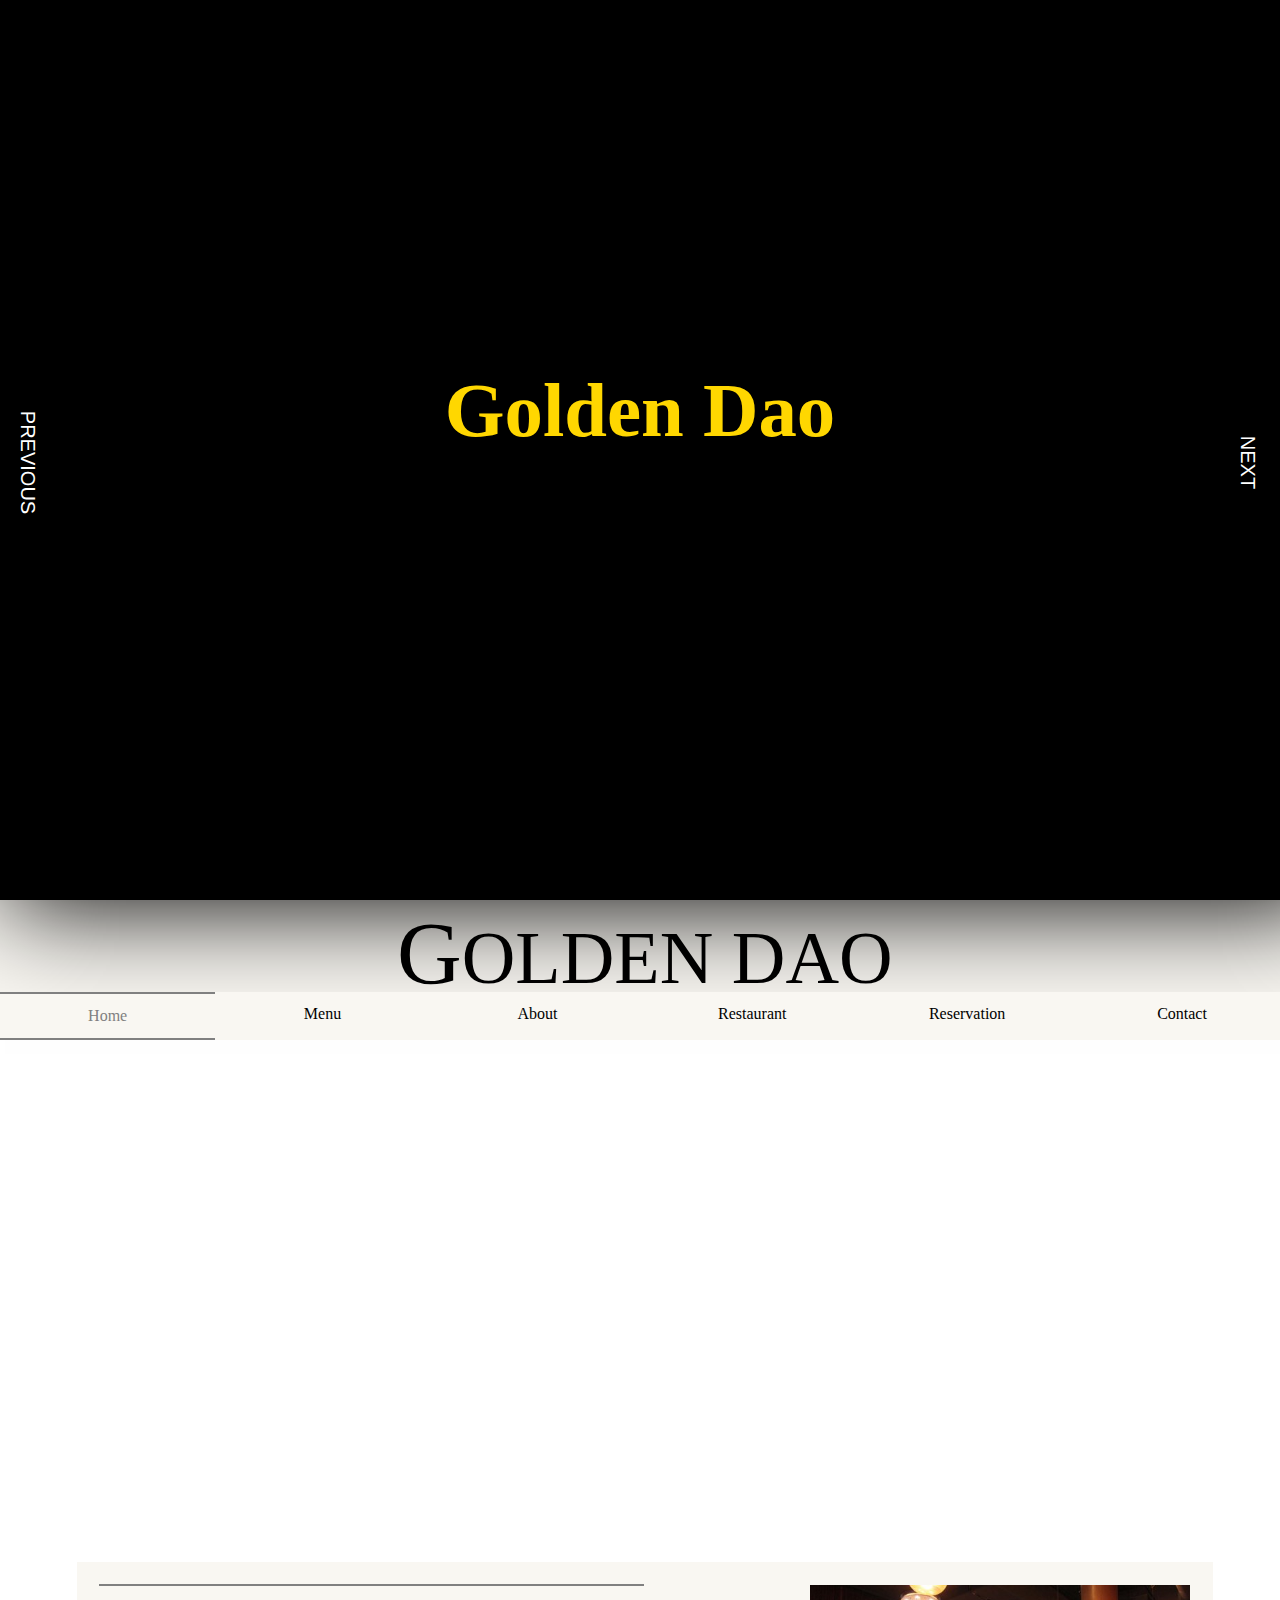
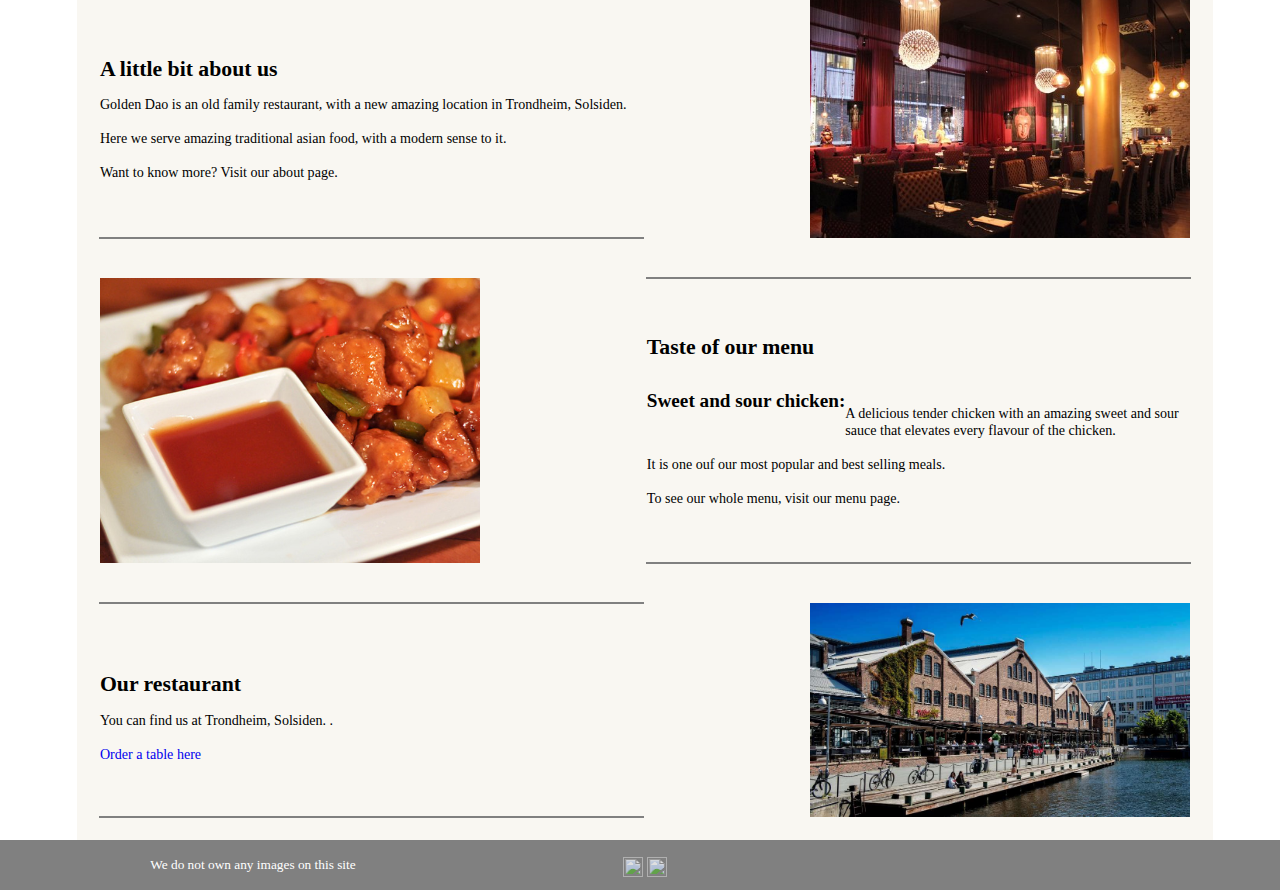
==== commit 66b406a0: "Add files via upload" ====
--- a/project/index.html
+++ b/project/index.html
@@ -13,7 +13,7 @@
 
         #container{
             padding: 4px;
-            height: 180vh;
+            height: auto;
             margin-left: -11.8px;
             margin-top: -11.8px;
         }
--- a/project/css/index.css
+++ b/project/css/index.css
@@ -1,40 +1,47 @@
-    html{
-            margin: auto;
-            background-color: #F9F7F2;
+        html{
+            margin:auto;
             overflow-x: hidden;
         }
+        #container{
+            padding: 4px;
+            height: 180vh;
+            margin-left: -11.8px;
+            margin-top: -11.8px;
+        }
+        #content{
+            top: 20px;
+            width: 85%;
+            font-size: 15px;
+            height: 100%;
+            margin: auto;
+            padding: 20px;
+            text-align: left;
+            z-index: -1;
+            background-color: #F9F7F2;
+        }
+
 
         #container{
             padding: 4px;
             height: 800px;
             margin-left: -11.8px;
             margin-top: -11.8px;
+            width:102%;
 
         }
         #banner{
             position:relative;
-            width: 100.9%;
+            width: 100%;
             height: 100px;
             text-align: center;
             background-color: #F9F7F2;
             z-index: -1;
         }
-        #logo:first-letter {
-            font-size: 60px;
-        }
-        #logo {
-            font-family: "Times New Roman", sans-serif;
-            display: inline-block;
-            font-size: 50px;
-            color: black;
-            font-style: normal;
-            position: relative;
-            top: 10px;
-            margin-top: 3%;
-        }
+
+
         #meny{
             height: 48px;
-            width: 100.9%;
+            width: 100%;
             background-color: #F9F7F2;
             overflow: hidden;
             display: table;
@@ -42,7 +49,6 @@
             vertical-align: middle;
             line-height: 44px;
             display: block;
-            margin-top: 4%;
         }
         #content{
             top: 20px;
@@ -51,35 +57,13 @@
             margin: auto;
             height: 700px;
             padding: 20px;
-            text-align: center;
+            text-align: left;
             z-index: -1;
             background-color: #F9F7F2;
         }
-        #intro{
-            font-size: 24px;
-            font-style: italic;
-            margin-bottom: 5%;
-            color: gray;
-        }
-        #h1opening{
-            margin: 3%;
-        }
-        .times{
-            margin-bottom: 3%;
-        }
-        .days{
-            margin-bottom: -1%;
-        }
-        #pictures{
-            margin-top: 15%;
 
-        }
-        .picture{
-            margin: 2%;
-        }
-        #imgCont {
-            float: right;
-            width: 400px
+        #navbarIcon{
+            width: 100%;
         }
         ul {
             list-style-type: none;
@@ -160,63 +144,16 @@
             padding-top: 60px;
         }
 
-        @media screen and (max-width: 700px) {
-            #meny {
-                display: none;
-                height: 280px;
-            }
-            .tlf {
-                display: inline-block;
-                cursor: pointer;
-                margin-left: 30px;
-                float: left;
-                transition: 2s;
-            }
-
-            .bar1, .bar2, .bar3 {
-                width: 35px;
-                height: 5px;
-                background-color: #333;
-                margin: 6px 0;
-                transition: 0.4s;
-            }
-
-            .change .bar1 {
-                -webkit-transform: rotate(-45deg) translate(-9px, 6px);
-                transform: rotate(-45deg) translate(-9px, 6px);
-            }
-
-            .change .bar2 {
-                opacity: 0;
-            }
-
-            .change .bar3 {
-                -webkit-transform: rotate(45deg) translate(-8px, -8px);
-                transform: rotate(45deg) translate(-8px, -8px);
-            }
-            #content{
-                font-size: 12px;
-            }
-
-            li {
-                text-align: center;
-                vertical-align: middle;
-                line-height: 5px;
-                float: left;
-                overflow: hidden;
-                height: 5px;
-                padding: 20px 0 20px 0;
-                width: 100%;
-            }
-            ul {
-                height: 400px;
-            }
-
+        #logo:first-letter {
+            font-size: 7vw;
         }
+        #logo {
+            position: absolute;
+            top: 60%;
+            left: 50%;
+            transform: translate(-50%, -50%);
+            font-size: 5.8vw;
+            font-family: "Times New Roman", sans-serif;
+            color: black;
 
 
-
-
-
-
-
--- a/project/css/slideshow.css
+++ b/project/css/slideshow.css
@@ -0,0 +1,31 @@
+        #divSlideshow{
+            position: static;
+            width: 105%;
+            height: 100vh;
+            margin-left: -8px;
+            margin-top: -8px;
+            box-shadow: 5px 5px 100px black;
+            background-color: black;
+
+        }
+
+        #title {
+            position: absolute;
+            top: 40%;
+            left: 50%;
+            transform: translate(-50%, -50%);
+            font-size: 6vw;
+            font-family: "Lucida Fax";
+            color: white;
+                    #F9F7F2;
+            text-shadow: 2px 2px black;
+            -webkit-transition: color 2s linear 0s;
+            transition: color 1.5s linear 0s;
+         }
+
+        #slide{
+            opacity: 1;
+            -webkit-transition: opacity 2s linear 0s;
+            transition: opacity 1.5s linear 0s;
+        }
+
--- a/project/css/device.css
+++ b/project/css/device.css
@@ -0,0 +1,63 @@
+        @media screen and (max-width: 700px) {
+            #container{
+                width: 105%;
+            }
+            #meny {
+                display: none;
+                height: 280px;
+            }
+            .tlf {
+                display: inline-block;
+                cursor: pointer;
+                margin-left: 0px;
+                float: left;
+                transition: 2s;
+            }
+            #navbarIcon{
+                width: 102%;
+                background-color: #F9F7F2;
+            }
+            .bar1, .bar2, .bar3 {
+                width: 35px;
+                height: 5px;
+                background-color: #333;
+                margin: 6px;
+                transition: 1s;
+                margin-left: 26px;
+            }
+
+            .change .bar1 {
+                -webkit-transform: rotate(-45deg) translate(-9px, 6px);
+                transform: rotate(-45deg) translate(-9px, 6px);
+            }
+
+            .change .bar2 {
+                opacity: 0;
+            }
+
+            .change .bar3 {
+                -webkit-transform: rotate(45deg) translate(-8px, -8px);
+                transform: rotate(45deg) translate(-8px, -8px);
+            }
+            #content{
+                font-size: 12px;
+            }
+            li {
+                text-align: center;
+                vertical-align: middle;
+                line-height: 5px;
+                float: left;
+                overflow: hidden;
+                height: 5px;
+                padding: 20px 0 20px 0;
+                width: 102%;
+            }
+            ul {
+                height: 400px;
+            }
+
+        }
+
+
+
+
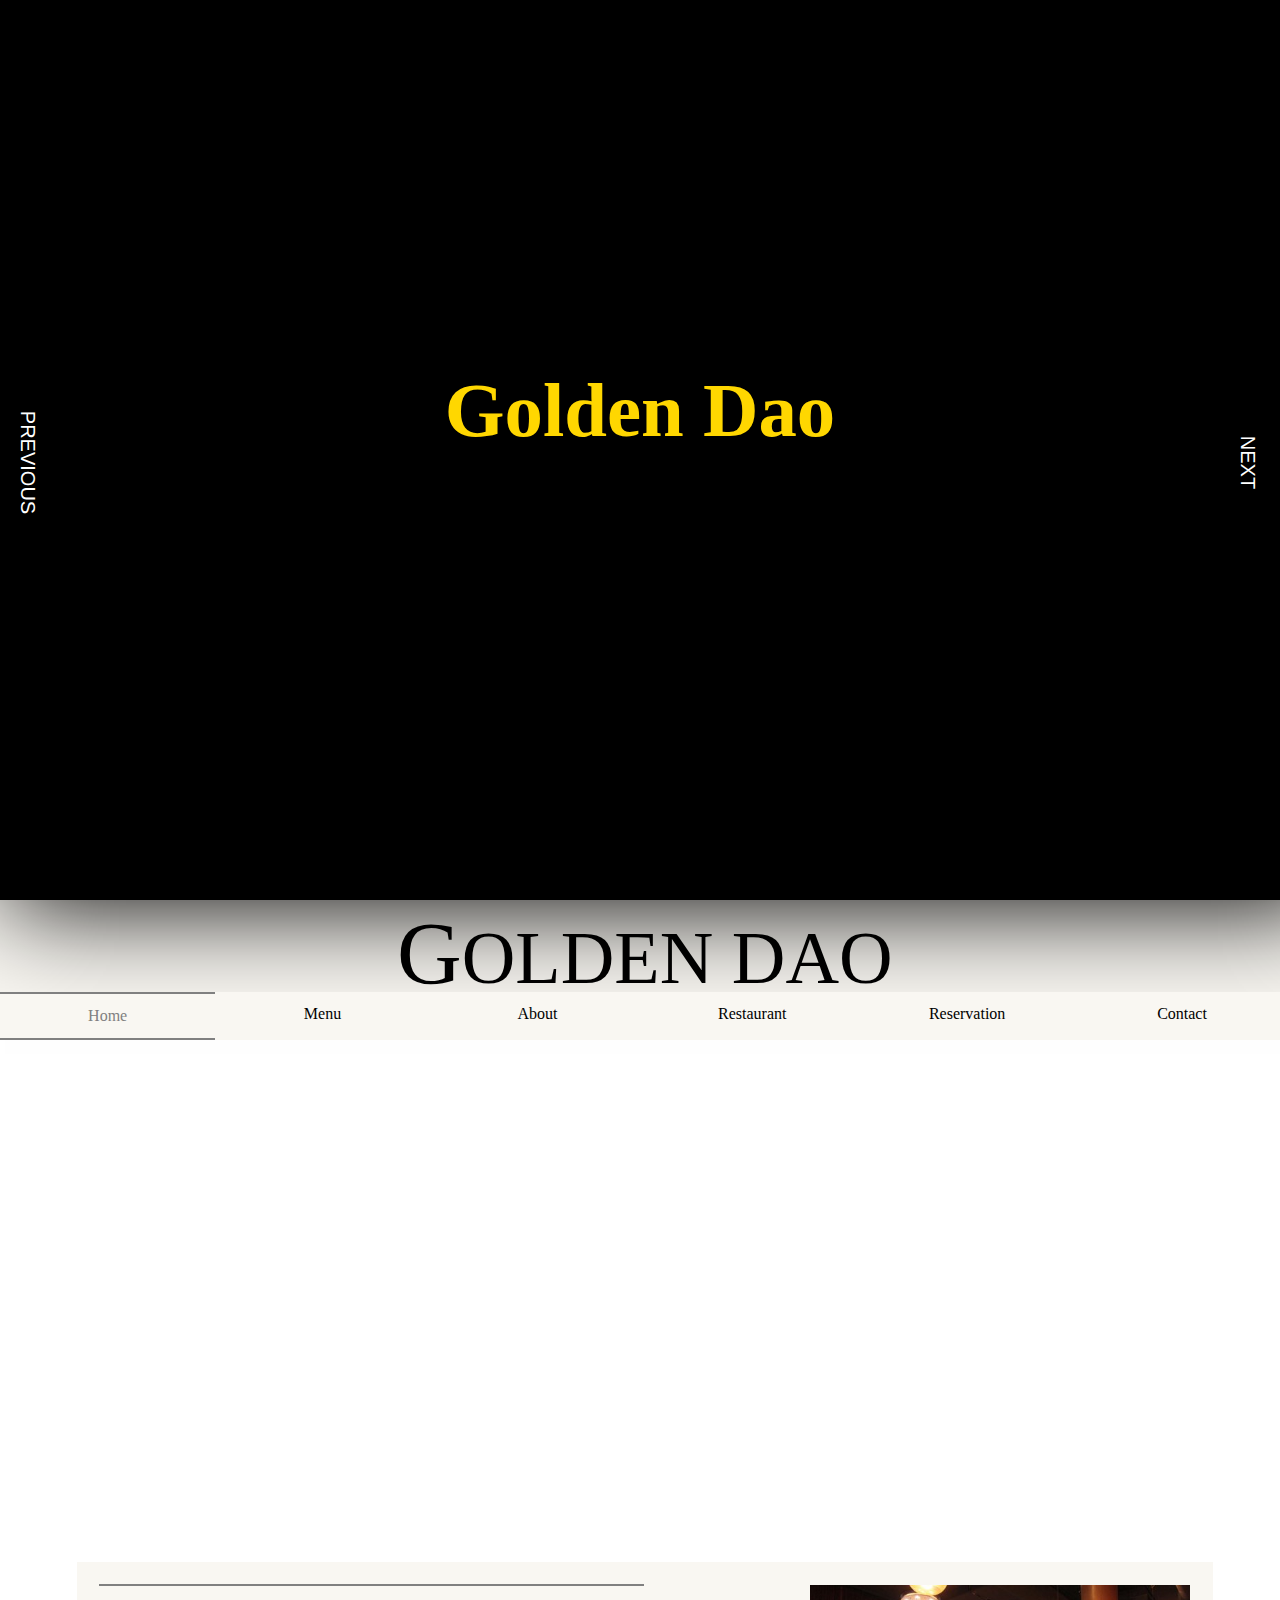
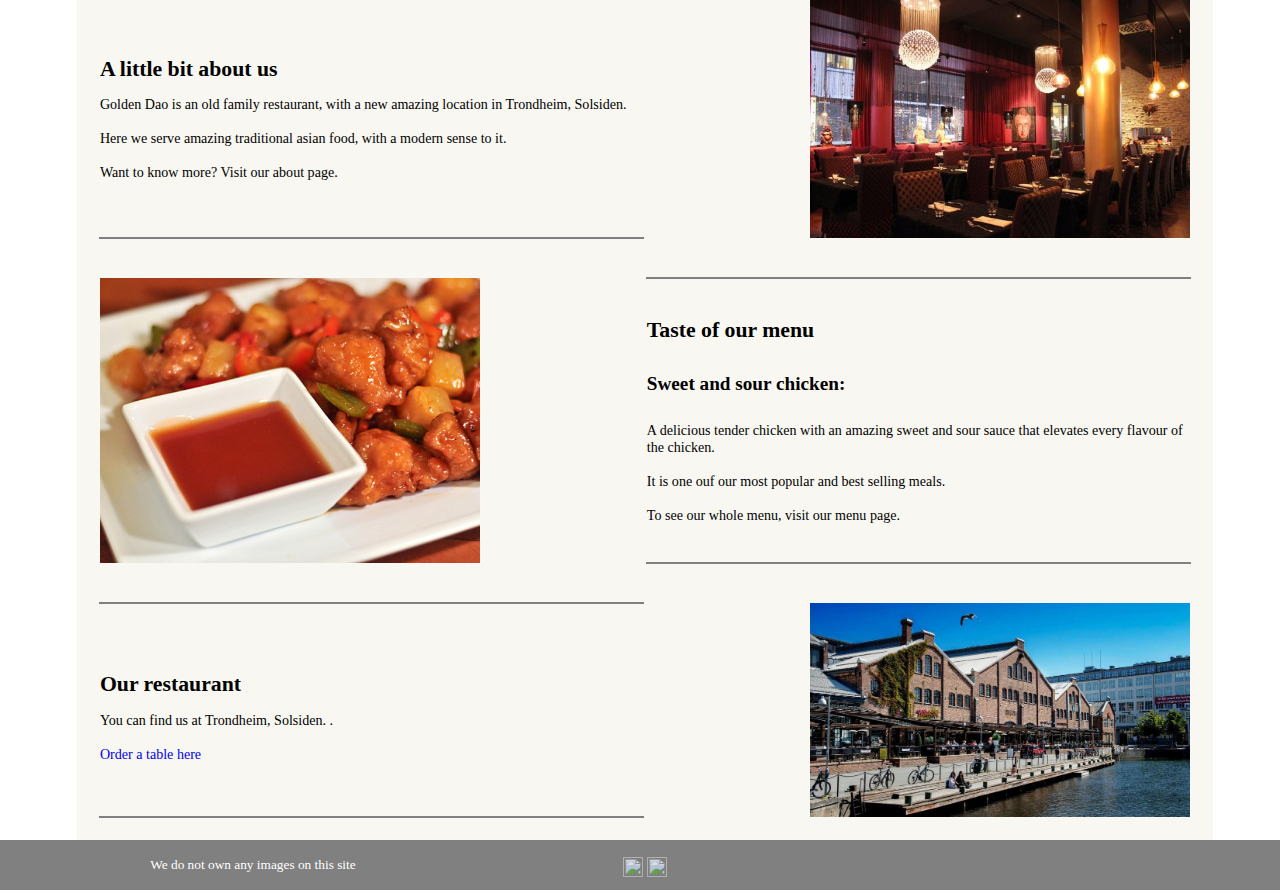
==== commit 43948024: "Add files via upload" ====
--- a/project/index.html
+++ b/project/index.html
@@ -103,7 +103,7 @@
                     </th>
                     <th class="thFirst">
                         <h1 id = "lol">Taste of our menu</h1>
-            <h2>Sweet and sour chicken:</h2><br>
+            <h2>Sweet and sour chicken:</h2><br><br><br>
             <p>
                 A delicious tender chicken with an amazing sweet and sour sauce that elevates every flavour of the chicken.<br><br>
                 It is one ouf our most popular and best selling meals. <br><br>
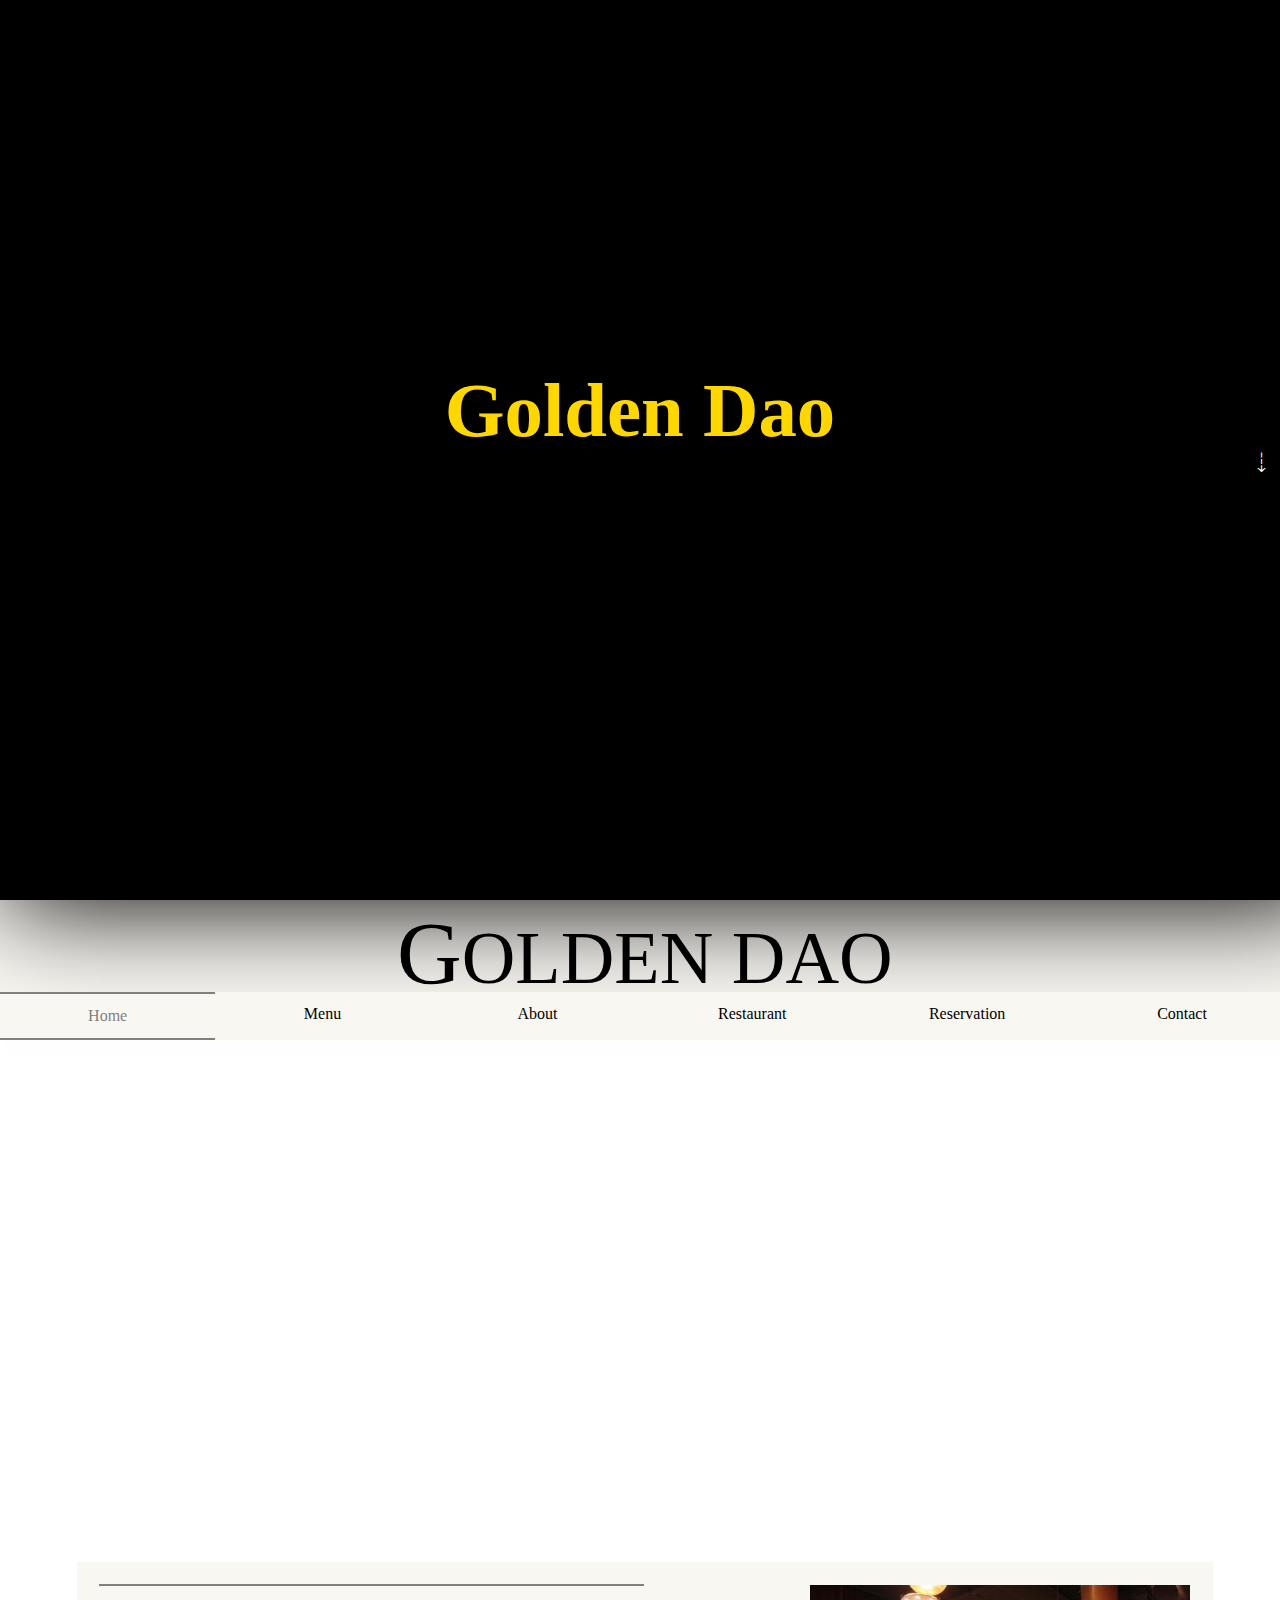
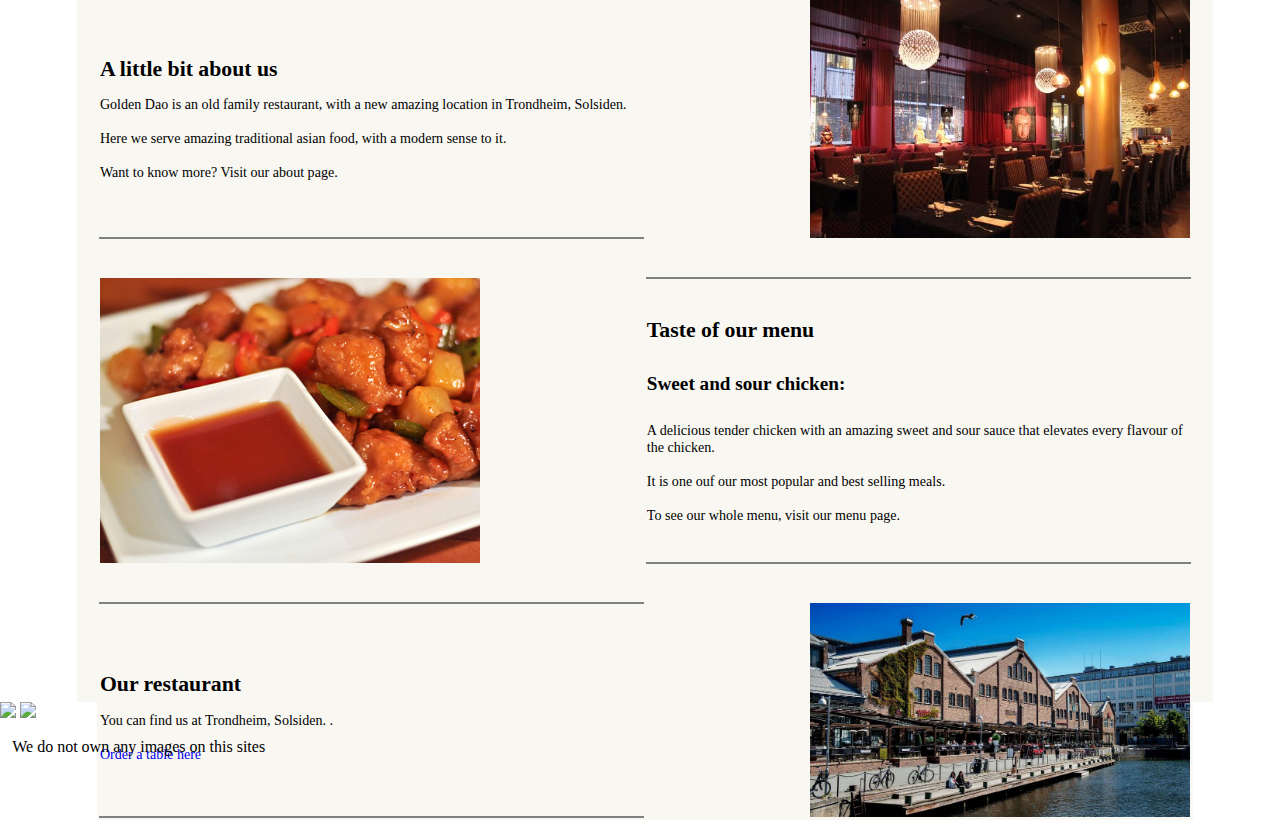
==== commit 348a7aef: "Add files via upload" ====
--- a/project/index.html
+++ b/project/index.html
@@ -9,54 +9,11 @@
     <link rel="stylesheet" type="text/css" href="css/slideshow.css">
     <link rel="stylesheet" type="text/css" href="css/home.css">
     <link rel="stylesheet" type="text/css" href="css/device.css">
-    <style>
-
-        #container{
-            padding: 4px;
-            height: auto;
-            margin-left: -11.8px;
-            margin-top: -11.8px;
-        }
-        #content{
-            top: 20px;
-            width: 85%;
-            font-size: 15px;
-            height: 100%;
-            margin: auto;
-            padding: 20px;
-            text-align: left;
-            z-index: -1;
-            background-color: #F9F7F2;
-        }
-        #footer {
-           position:relative;
-           margin: auto;
-           left:0px;
-           bottom:0px;
-           height:50px;
-           width:100%;
-           background-color: grey;
-           color: white;
-           text-align: center;
-        }
-        #footer p{
-            float: left;
-            margin-top: -26px;
-            margin-bottom: 2px;
-            padding-left: 150px;
-        }
-        #socialLinks img{
-            width : 20px;
-            height : 100%;
-            margin-top: 17px;
-            opacity: 0.75;
-        }
-    </style>
 </head>
 <body>
     <div id="divSlideshow">
-        <div id = "btnPrevNext"><button id = "prev">PREVIOUS</button>
-        <button id = "next">NEXT</button></div>
+        <div id = "btnPrevNext"><button id = "prev">&#10510;</button>
+        <button id = "next">&#10511;</button></div>
         <img id="slide" src="img/slide0.png" width="100%" height="100%">
         <h1 id="title">Golden Dao</h1>
     </div>
@@ -70,8 +27,6 @@
                   <div class="bar2"></div>
                   <div class="bar3"></div>
              </div>
-
-
             <div id="meny" class="menyCSS1">
                 <ul class="menybar">
                     <a href="index.html"><li id="home" class="menyCss">Home</li></a>
@@ -85,16 +40,16 @@
         </div><br><br><br><br><br><br><br><br><br><br><br><br><br><br><br><br><br><br><br><br><br><br><br><br><br><br><br><br><br>
          <div id="content">
             <table>
-            <tr>
-                <th class = "thFirst">
-                <h1>A little bit about us</h1>
-                    Golden Dao is an old family restaurant, with a new amazing location in Trondheim, Solsiden.
-                    <br><br>
-                    Here we serve amazing traditional asian food, with a modern sense to it. <br><br>
-                    Want to know more? Visit our about page.<br>
-                </th>
-                <th><img id = "imgAbout" class="imgCSS" src="img/home1.jpg"></th>
-            </tr>
+                <tr>
+                    <th class = "thFirst">
+                    <h1>A little bit about us</h1>
+                        Golden Dao is an old family restaurant, with a new amazing location in Trondheim, Solsiden.
+                        <br><br>
+                        Here we serve amazing traditional asian food, with a modern sense to it. <br><br>
+                        Want to know more? Visit our about page.<br>
+                    </th>
+                    <th><img id = "imgAbout" class="imgCSS" src="img/home1.jpg"></th>
+                </tr>
             </table><br><br>
             <table>
                 <tr>
@@ -103,11 +58,11 @@
                     </th>
                     <th class="thFirst">
                         <h1 id = "lol">Taste of our menu</h1>
-            <h2>Sweet and sour chicken:</h2><br><br><br>
-            <p>
-                A delicious tender chicken with an amazing sweet and sour sauce that elevates every flavour of the chicken.<br><br>
-                It is one ouf our most popular and best selling meals. <br><br>
-                To see our whole menu, visit our menu page.
+                        <h2>Sweet and sour chicken:</h2><br><br><br>
+                        <p>
+                        A delicious tender chicken with an amazing sweet and sour sauce that elevates every flavour of the chicken.<br><br>
+                        It is one ouf our most popular and best selling meals. <br><br>
+                        To see our whole menu, visit our menu page.
                     </th>
                 </tr>
             </table>
@@ -131,7 +86,7 @@
                 <a href="https://www.facebook.com"><img src="img/fb.png"></a>
                 <a href="https://www.instagram.com"><img src="img/ig.png"></a>
             </div>
-            <p><small>We do not own any images on this site</small></p>
+            <p id="pFooter">&nbsp;&nbsp;&nbsp;We do not own any images on this sites</p>
         </div>
     </div>
 
